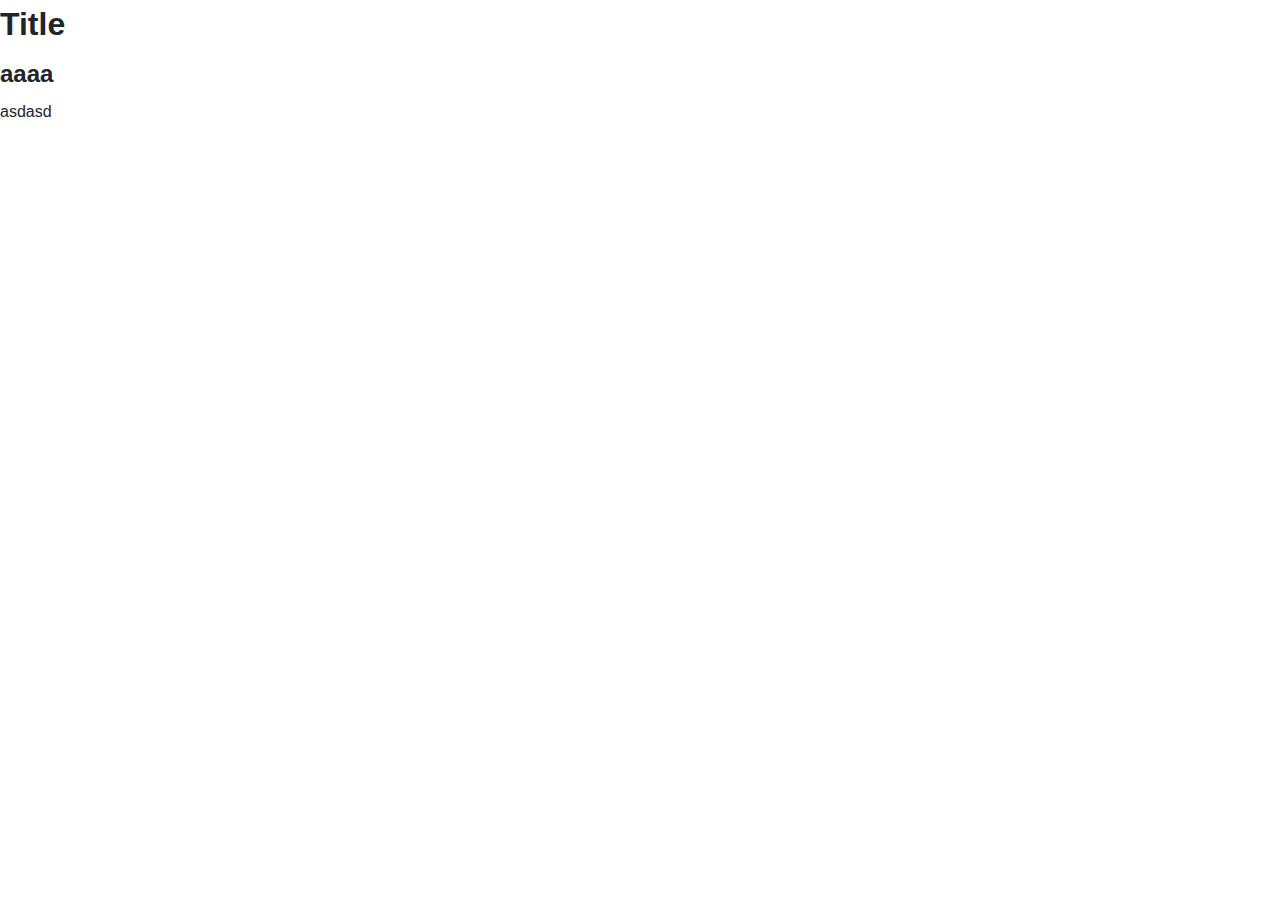
==== index.html @ 0fd553b3 "start" ====
<!DOCTYPE html>
<html lang="en">
  <head>
    <meta charset="UTF-8" />
    <meta name="viewport" content="width=device-width, initial-scale=1.0" />
    <title>JS tutorial</title>
    <link rel="stylesheet" href="./css/reboot.css" />
    <link rel="stylesheet" href="./css/main.css" />
  </head>
  <body>
    <div class="container">
      <h1>Title</h1>
      <section class="container-item">
        <h2>aaaa</h2>
        <p>asdasd</p>
      </section>
    </div>

    <script src="./js/main.js"></script>
  </body>
</html>
---- css/reboot.css ----
/*!
 * Bootstrap Reboot v4.5.0 (https://getbootstrap.com/)
 * Copyright 2011-2020 The Bootstrap Authors
 * Copyright 2011-2020 Twitter, Inc.
 * Licensed under MIT (https://github.com/twbs/bootstrap/blob/master/LICENSE)
 * Forked from Normalize.css, licensed MIT (https://github.com/necolas/normalize.css/blob/master/LICENSE.md)
 */
*,
*::before,
*::after {
  box-sizing: border-box;
}

html {
  font-family: sans-serif;
  line-height: 1.15;
  -webkit-text-size-adjust: 100%;
  -webkit-tap-highlight-color: rgba(0, 0, 0, 0);
}

article,
aside,
figcaption,
figure,
footer,
header,
hgroup,
main,
nav,
section {
  display: block;
}

body {
  margin: 0;
  font-family: -apple-system, BlinkMacSystemFont, "Segoe UI", Roboto,
    "Helvetica Neue", Arial, "Noto Sans", sans-serif, "Apple Color Emoji",
    "Segoe UI Emoji", "Segoe UI Symbol", "Noto Color Emoji";
  font-size: 1rem;
  font-weight: 400;
  line-height: 1.5;
  color: #212529;
  text-align: left;
  background-color: #fff;
}

[tabindex="-1"]:focus:not(:focus-visible) {
  outline: 0 !important;
}

hr {
  box-sizing: content-box;
  height: 0;
  overflow: visible;
}

h1,
h2,
h3,
h4,
h5,
h6 {
  margin-top: 0;
  margin-bottom: 0.5rem;
}

p {
  margin-top: 0;
  margin-bottom: 1rem;
}

abbr[title],
abbr[data-original-title] {
  text-decoration: underline;
  -webkit-text-decoration: underline dotted;
  text-decoration: underline dotted;
  cursor: help;
  border-bottom: 0;
  -webkit-text-decoration-skip-ink: none;
  text-decoration-skip-ink: none;
}

address {
  margin-bottom: 1rem;
  font-style: normal;
  line-height: inherit;
}

ol,
ul,
dl {
  margin-top: 0;
  margin-bottom: 1rem;
}

ol ol,
ul ul,
ol ul,
ul ol {
  margin-bottom: 0;
}

dt {
  font-weight: 700;
}

dd {
  margin-bottom: 0.5rem;
  margin-left: 0;
}

blockquote {
  margin: 0 0 1rem;
}

b,
strong {
  font-weight: bolder;
}

small {
  font-size: 80%;
}

sub,
sup {
  position: relative;
  font-size: 75%;
  line-height: 0;
  vertical-align: baseline;
}

sub {
  bottom: -0.25em;
}

sup {
  top: -0.5em;
}

a {
  color: #007bff;
  text-decoration: none;
  background-color: transparent;
}

a:hover {
  color: #0056b3;
  text-decoration: underline;
}

a:not([href]) {
  color: inherit;
  text-decoration: none;
}

a:not([href]):hover {
  color: inherit;
  text-decoration: none;
}

pre,
code,
kbd,
samp {
  font-family: SFMono-Regular, Menlo, Monaco, Consolas, "Liberation Mono",
    "Courier New", monospace;
  font-size: 1em;
}

pre {
  margin-top: 0;
  margin-bottom: 1rem;
  overflow: auto;
  -ms-overflow-style: scrollbar;
}

figure {
  margin: 0 0 1rem;
}

img {
  vertical-align: middle;
  border-style: none;
}

svg {
  overflow: hidden;
  vertical-align: middle;
}

table {
  border-collapse: collapse;
}

caption {
  padding-top: 0.75rem;
  padding-bottom: 0.75rem;
  color: #6c757d;
  text-align: left;
  caption-side: bottom;
}

th {
  text-align: inherit;
}

label {
  display: inline-block;
  margin-bottom: 0.5rem;
}

button {
  border-radius: 0;
}

button:focus {
  outline: 1px dotted;
  outline: 5px auto -webkit-focus-ring-color;
}

input,
button,
select,
optgroup,
textarea {
  margin: 0;
  font-family: inherit;
  font-size: inherit;
  line-height: inherit;
}

button,
input {
  overflow: visible;
}

button,
select {
  text-transform: none;
}

[role="button"] {
  cursor: pointer;
}

select {
  word-wrap: normal;
}

button,
[type="button"],
[type="reset"],
[type="submit"] {
  -webkit-appearance: button;
}

button:not(:disabled),
[type="button"]:not(:disabled),
[type="reset"]:not(:disabled),
[type="submit"]:not(:disabled) {
  cursor: pointer;
}

button::-moz-focus-inner,
[type="button"]::-moz-focus-inner,
[type="reset"]::-moz-focus-inner,
[type="submit"]::-moz-focus-inner {
  padding: 0;
  border-style: none;
}

input[type="radio"],
input[type="checkbox"] {
  box-sizing: border-box;
  padding: 0;
}

textarea {
  overflow: auto;
  resize: vertical;
}

fieldset {
  min-width: 0;
  padding: 0;
  margin: 0;
  border: 0;
}

legend {
  display: block;
  width: 100%;
  max-width: 100%;
  padding: 0;
  margin-bottom: 0.5rem;
  font-size: 1.5rem;
  line-height: inherit;
  color: inherit;
  white-space: normal;
}

progress {
  vertical-align: baseline;
}

[type="number"]::-webkit-inner-spin-button,
[type="number"]::-webkit-outer-spin-button {
  height: auto;
}

[type="search"] {
  outline-offset: -2px;
  -webkit-appearance: none;
}

[type="search"]::-webkit-search-decoration {
  -webkit-appearance: none;
}

::-webkit-file-upload-button {
  font: inherit;
  -webkit-appearance: button;
}

output {
  display: inline-block;
}

summary {
  display: list-item;
  cursor: pointer;
}

template {
  display: none;
}

[hidden] {
  display: none !important;
}
/*# sourceMappingURL=bootstrap-reboot.css.map */
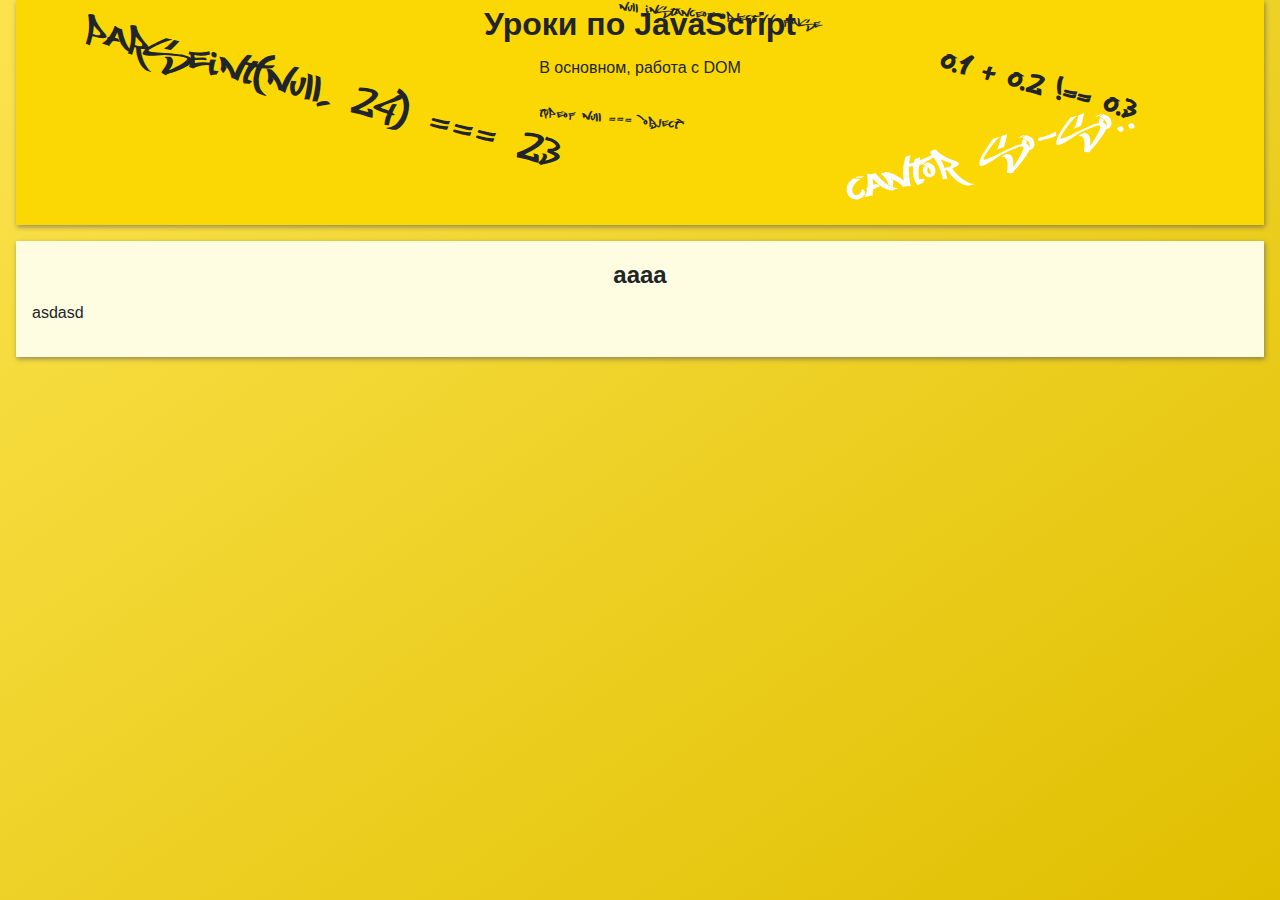
==== commit 13e32622: "header css" ====
--- a/index.html
+++ b/index.html
@@ -1,21 +1,28 @@
 <!DOCTYPE html>
 <html lang="en">
-  <head>
-    <meta charset="UTF-8" />
-    <meta name="viewport" content="width=device-width, initial-scale=1.0" />
-    <title>JS tutorial</title>
-    <link rel="stylesheet" href="./css/reboot.css" />
-    <link rel="stylesheet" href="./css/main.css" />
-  </head>
-  <body>
-    <div class="container">
-      <h1>Title</h1>
-      <section class="container-item">
-        <h2>aaaa</h2>
-        <p>asdasd</p>
-      </section>
-    </div>
 
-    <script src="./js/main.js"></script>
-  </body>
-</html>
+<head>
+  <meta charset="UTF-8" />
+  <meta name="viewport" content="width=device-width, initial-scale=1.0" />
+  <title>JS tutorial</title>
+
+  <link rel="stylesheet" href="./css/reboot.css" />
+  <link rel="stylesheet" href="./css/main.css" />
+</head>
+
+<body>
+  <div class="container">
+    <header>
+      <h1>Уроки по JavaScript</h1>
+      <span>В основном, работа с DOM</span>
+    </header>
+    <section class="container-item">
+      <h2>aaaa</h2>
+      <p>asdasd</p>
+    </section>
+  </div>
+
+  <script src="./js/main.js"></script>
+</body>
+
+</html>--- a/css/main.css
+++ b/css/main.css
@@ -0,0 +1,126 @@
+@font-face {
+  font-family: 'Most Wazted';
+  src: url('../fonts/MostWazted.woff2') format('woff2'),
+    url('../fonts/MostWazted.woff') format('woff');
+  font-weight: normal;
+  font-style: normal;
+  font-display: swap;
+}
+
+body {
+  font-family: sans-serif;
+  min-height: 100vh;
+  background: rgba(251, 214, 3, 1);
+  background: linear-gradient(to bottom right,
+      rgba(251, 215, 3, 0.7),
+      rgba(224, 191, 0, 1));
+  background-repeat: no-repeat;
+}
+
+h1,
+h2,
+h3 {
+  text-align: center;
+}
+
+header {
+  text-align: center;
+  margin-bottom: 1rem;
+  background: rgba(251, 215, 3, 1);
+  box-shadow: 1px 2px 5px 0px rgba(6, 17, 133, 0.404);
+  min-height: 25vh;
+  position: relative;
+  overflow: hidden;
+}
+
+
+header h1 {
+  position: relative;
+}
+
+header::before {
+  content: "parseInt(null, 24) === 23";
+  font-family: 'Most Wazted';
+  top: 25%;
+  left: 5%;
+  position: absolute;
+  font-size: 3rem;
+  transform: rotate(15deg);
+
+}
+
+
+header::after {
+  content: "Cantor so-so..";
+  font-family: 'Most Wazted';
+  right: 10%;
+  bottom: 15%;
+  position: absolute;
+  color: #ffffff;
+  font-size: 3.2rem;
+  transform: rotate(-15deg);
+}
+
+
+header h1::before {
+  content: "NaN === NaN";
+  font-family: 'Most Wazted';
+  top: 200%;
+  left: 5%;
+  position: absolute;
+  color: transparent;
+  font-size: 4rem;
+  transform: rotate(-7deg);
+
+}
+
+header h1::after {
+  content: "0.1 + 0.2 !== 0.3";
+  font-family: 'Most Wazted';
+  right: 10%;
+  bottom: -130%;
+  position: absolute;
+  transform: rotate(15deg);
+}
+
+header span {
+  position: relative;
+}
+
+header span::before {
+  content: "typeof null === 'object'";
+  font-family: 'Most Wazted';
+  top: 3rem;
+  left: 0;
+  position: absolute;
+  transform: rotate(5deg);
+}
+
+header span::after {
+  content: "null instanceof Object // false";
+  font-family: 'Most Wazted';
+  right: -5rem;
+  bottom: 3rem;
+  position: absolute;
+  transform: rotate(5deg);
+}
+
+.container {
+  width: 100%;
+  max-width: 1300px;
+  margin: 0 auto;
+  padding-left: 1rem;
+  padding-right: 1rem;
+}
+
+.container-item {
+  padding: 1rem;
+  background-color: rgb(255, 253, 225);
+  box-shadow: 1px 2px 5px 0px rgba(6, 17, 133, 0.404);
+  position: relative;
+  transition: box-shadow 0.3s;
+}
+
+.container-item:hover {
+  box-shadow: 2px 4px 10px 0px rgba(6, 17, 133, 0.404);
+}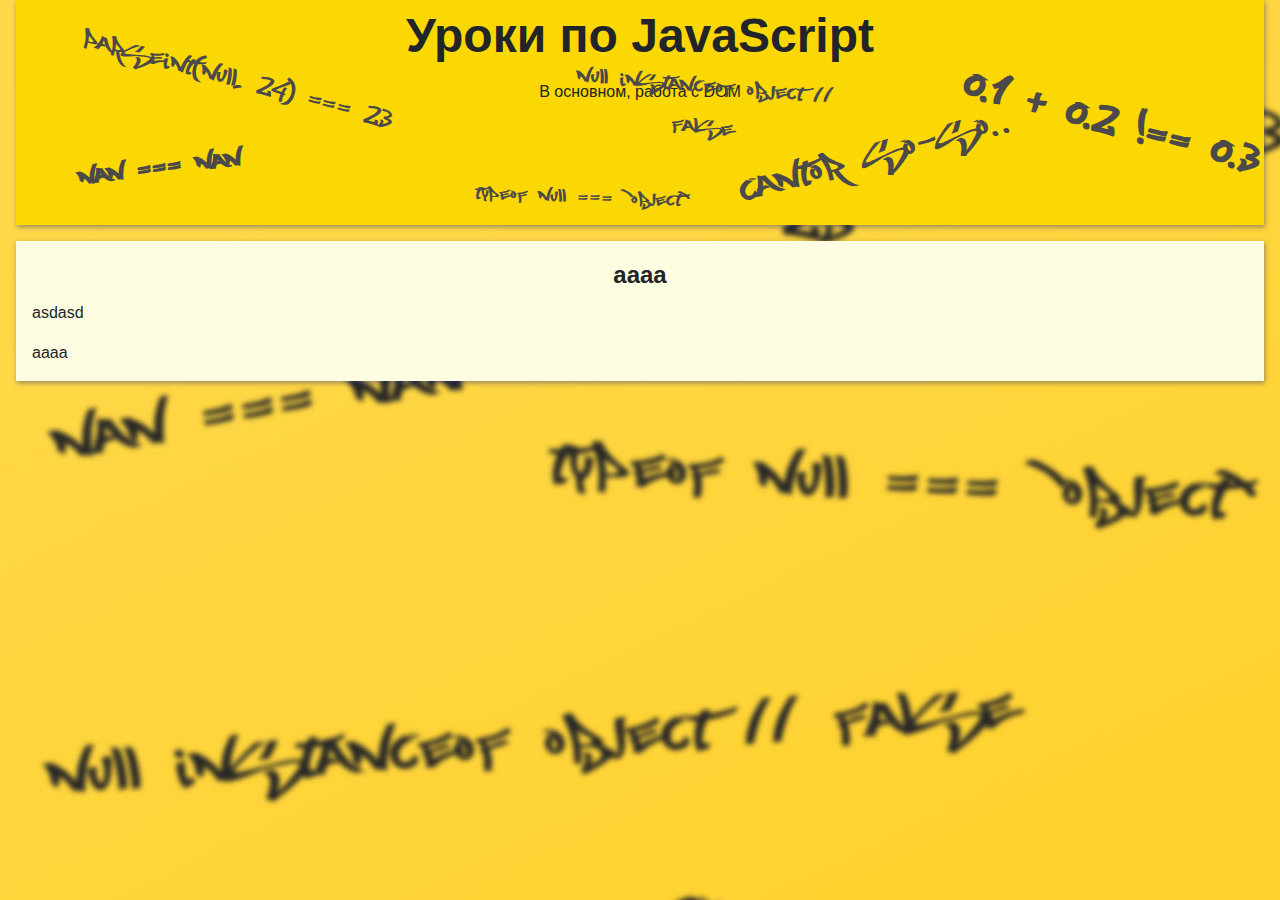
==== commit 8540017b: "header fon adding" ====
--- a/index.html
+++ b/index.html
@@ -19,6 +19,7 @@
     <section class="container-item">
       <h2>aaaa</h2>
       <p>asdasd</p>
+      <div class="alert">aaaa</div>
     </section>
   </div>
 
--- a/css/main.css
+++ b/css/main.css
@@ -7,14 +7,22 @@
   font-display: swap;
 }
 
+:root {
+  --main-bg-color: rgba(251, 214, 3, 1);
+  ;
+}
+
 body {
   font-family: sans-serif;
   min-height: 100vh;
-  background: rgba(251, 214, 3, 1);
+  background-image: url(../imgs/fon.jpg);
+  background-repeat: no-repeat;
+  background-size: cover;
+  /* background: var(--main-bg-color);
   background: linear-gradient(to bottom right,
-      rgba(251, 215, 3, 0.7),
-      rgba(224, 191, 0, 1));
-  background-repeat: no-repeat;
+      #fbd703b3,
+      rgba(224, 191, 0, 1)); */
+  
 }
 
 h1,
@@ -41,10 +49,11 @@
 header::before {
   content: "parseInt(null, 24) === 23";
   font-family: 'Most Wazted';
+  color: rgb(75, 73, 73);
   top: 25%;
   left: 5%;
   position: absolute;
-  font-size: 3rem;
+  font-size: 2rem;
   transform: rotate(15deg);
 
 }
@@ -53,11 +62,11 @@
 header::after {
   content: "Cantor so-so..";
   font-family: 'Most Wazted';
-  right: 10%;
+  right: 20%;
   bottom: 15%;
   position: absolute;
-  color: #ffffff;
-  font-size: 3.2rem;
+  color: rgb(75, 73, 73);
+  font-size: 3rem;
   transform: rotate(-15deg);
 }
 
@@ -68,8 +77,8 @@
   top: 200%;
   left: 5%;
   position: absolute;
-  color: transparent;
-  font-size: 4rem;
+  color: rgb(75, 73, 73);
+  font-size: 2rem;
   transform: rotate(-7deg);
 
 }
@@ -77,8 +86,9 @@
 header h1::after {
   content: "0.1 + 0.2 !== 0.3";
   font-family: 'Most Wazted';
-  right: 10%;
-  bottom: -130%;
+  right: 0;
+  bottom: -120%;
+  color: rgb(75, 73, 73);
   position: absolute;
   transform: rotate(15deg);
 }
@@ -90,17 +100,21 @@
 header span::before {
   content: "typeof null === 'object'";
   font-family: 'Most Wazted';
-  top: 3rem;
-  left: 0;
+  top: 6rem;
+  left: -4rem;
+  font-size: 1.5rem;
+  color: rgb(75, 73, 73);
   position: absolute;
-  transform: rotate(5deg);
+  transform: rotate(2deg);
 }
 
 header span::after {
   content: "null instanceof Object // false";
   font-family: 'Most Wazted';
-  right: -5rem;
-  bottom: 3rem;
+  right: -8rem;
+  bottom: -3rem;
+  font-size: 1.7rem;
+  color: rgb(75, 73, 73);
   position: absolute;
   transform: rotate(5deg);
 }
@@ -123,4 +137,8 @@
 
 .container-item:hover {
   box-shadow: 2px 4px 10px 0px rgba(6, 17, 133, 0.404);
+}
+
+.container h1 {
+  font-size: 3rem;
 }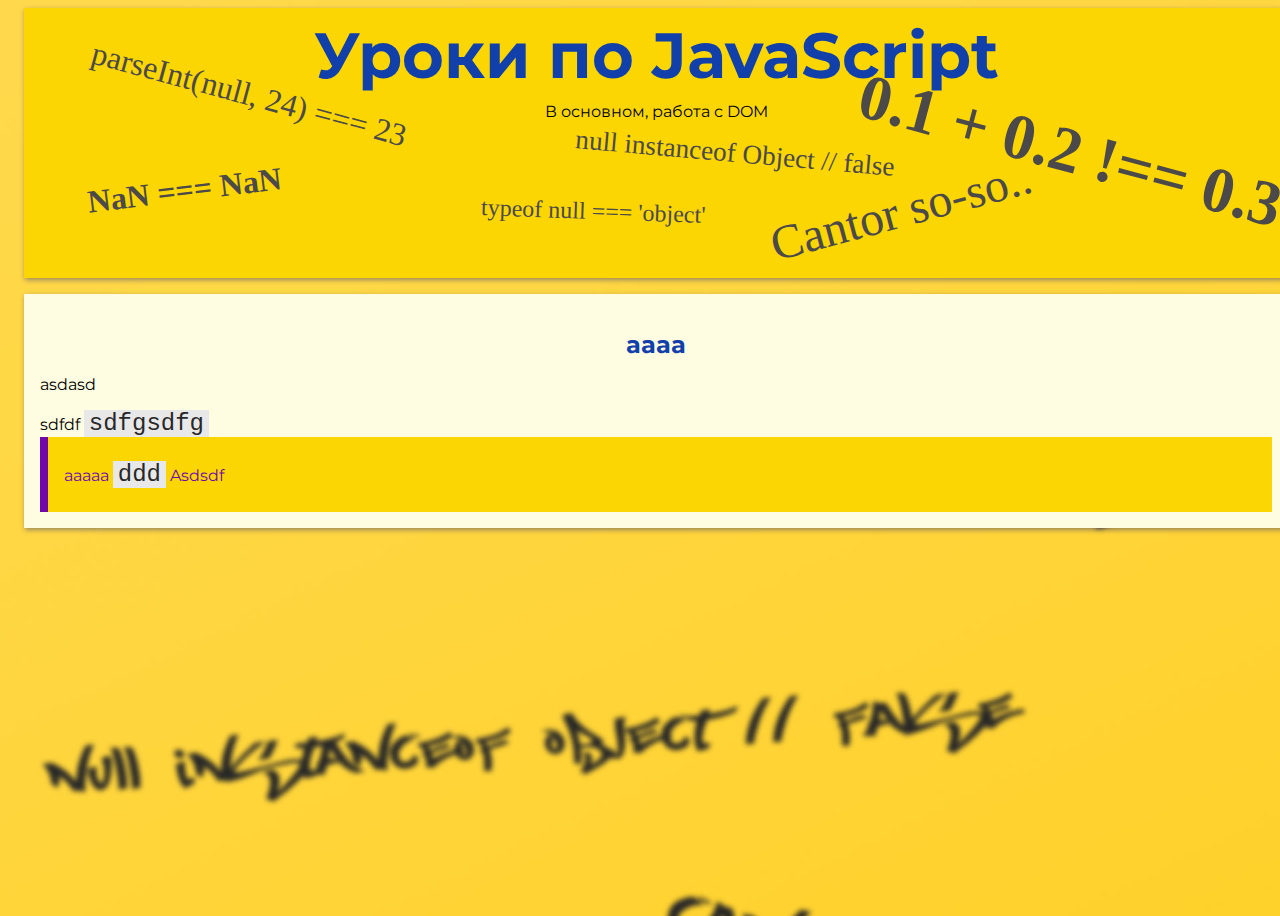
==== commit f73df47c: "variable" ====
--- a/index.html
+++ b/index.html
@@ -6,7 +6,9 @@
   <meta name="viewport" content="width=device-width, initial-scale=1.0" />
   <title>JS tutorial</title>
 
-  <link rel="stylesheet" href="./css/reboot.css" />
+  <link
+    href="https://fonts.googleapis.com/css2?family=Montserrat:ital,wght@0,300;0,400;0,500;0,600;0,800;1,300;1,400&display=swap"
+    rel="stylesheet">
   <link rel="stylesheet" href="./css/main.css" />
 </head>
 
@@ -19,7 +21,8 @@
     <section class="container-item">
       <h2>aaaa</h2>
       <p>asdasd</p>
-      <div class="alert">aaaa</div>
+      sdfdf <code>sdfgsdfg</code>
+      <div class="alert"><p>aaaaa <code>ddd</code> Asdsdf</p> </div>
     </section>
   </div>
 
--- a/css/main.css
+++ b/css/main.css
@@ -1,42 +1,33 @@
-@font-face {
-  font-family: 'Most Wazted';
-  src: url('../fonts/MostWazted.woff2') format('woff2'),
-    url('../fonts/MostWazted.woff') format('woff');
-  font-weight: normal;
-  font-style: normal;
-  font-display: swap;
-}
-
-:root {
-  --main-bg-color: rgba(251, 214, 3, 1);
-  ;
-}
+@import url("./fonts.css");
+@import url("./color.css");
 
 body {
-  font-family: sans-serif;
+  font-family: 'Montserrat', sans-serif;
   min-height: 100vh;
   background-image: url(../imgs/fon.jpg);
-  background-repeat: no-repeat;
+  background-repeat: repeat-x;
   background-size: cover;
   /* background: var(--main-bg-color);
   background: linear-gradient(to bottom right,
       #fbd703b3,
       rgba(224, 191, 0, 1)); */
-  
+
 }
 
 h1,
 h2,
 h3 {
   text-align: center;
+  margin-bottom: 0.5rem;
+  color: var(--title);
 }
 
 header {
   text-align: center;
   margin-bottom: 1rem;
-  background: rgba(251, 215, 3, 1);
+  background: var(--main-bg-color);
   box-shadow: 1px 2px 5px 0px rgba(6, 17, 133, 0.404);
-  min-height: 25vh;
+  min-height: 30vh;
   position: relative;
   overflow: hidden;
 }
@@ -44,6 +35,9 @@
 
 header h1 {
   position: relative;
+  font-size: 4rem;
+  margin-top: 0.5rem;
+  color: var(--title);
 }
 
 header::before {
@@ -119,6 +113,8 @@
   transform: rotate(5deg);
 }
 
+/*****************************************/
+
 .container {
   width: 100%;
   max-width: 1300px;
@@ -139,6 +135,33 @@
   box-shadow: 2px 4px 10px 0px rgba(6, 17, 133, 0.404);
 }
 
-.container h1 {
-  font-size: 3rem;
+div.alert {
+  border-left: 8px solid var(--violet);
+  padding: 0.5rem 1rem;
+  background-color: var(--main-bg-color);
+  color: var(--violet);
+}
+
+.alert strong {
+  color: tomato;
+  text-transform: uppercase;
+}
+
+code {
+  font-size: 1.5rem;
+  background-color: var(--white);
+  color: var(--black);
+  letter-spacing: 1.6;
+  padding-left: 0.3rem;
+  padding-right: 0.3rem;
+}
+
+.alert code {
+  font-size: 1.5rem;
+  background-color: var(--white);
+  color: var(--black);
+  letter-spacing: 1.6;
+  padding-left: 0.3rem;
+  padding-right: 0.3rem;
+
 }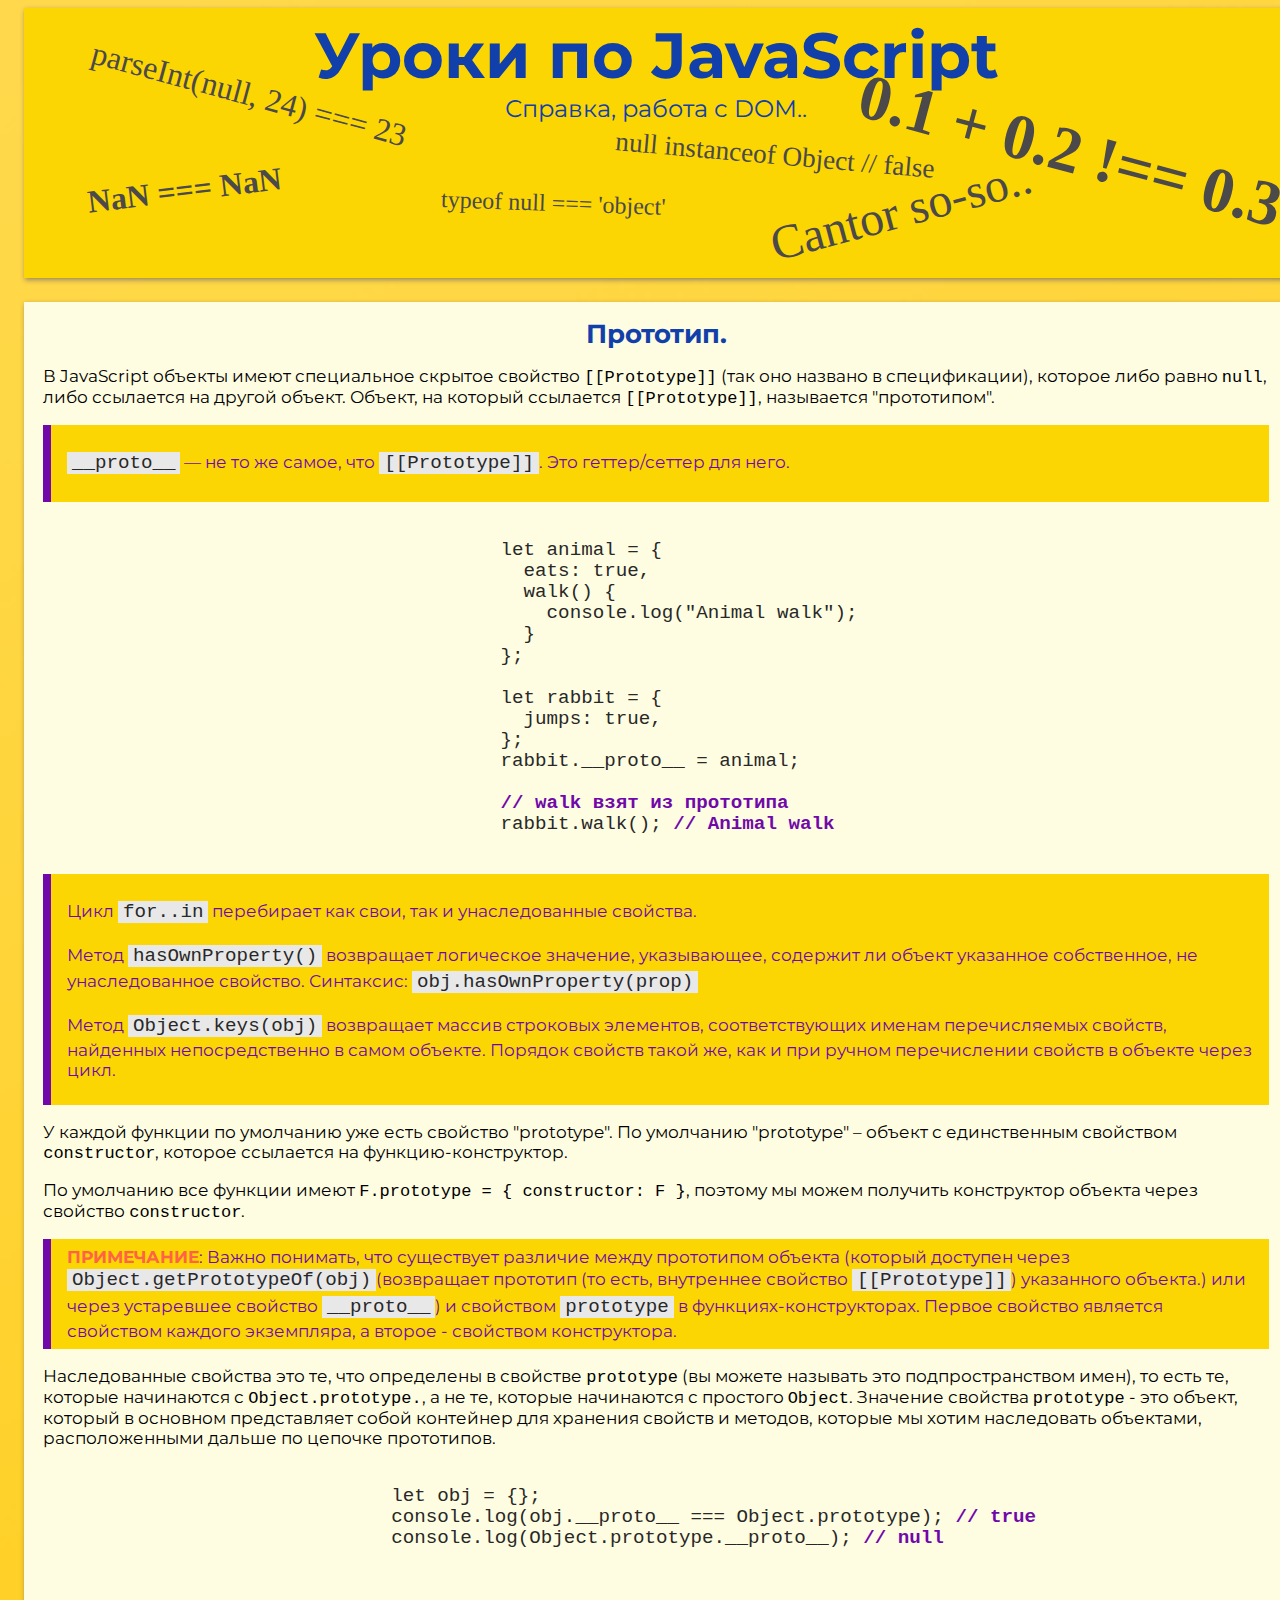
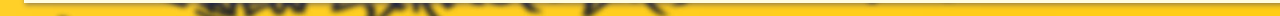
==== commit a22d0354: "prototype" ====
--- a/index.html
+++ b/index.html
@@ -16,13 +16,69 @@
   <div class="container">
     <header>
       <h1>Уроки по JavaScript</h1>
-      <span>В основном, работа с DOM</span>
+      <span>Справка, работа с DOM..</span>
     </header>
     <section class="container-item">
-      <h2>aaaa</h2>
-      <p>asdasd</p>
-      sdfdf <code>sdfgsdfg</code>
-      <div class="alert"><p>aaaaa <code>ddd</code> Asdsdf</p> </div>
+      <h2>Прототип.</h2>
+      <p>В JavaScript объекты имеют специальное скрытое свойство <code>[[Prototype]]</code> (так оно названо в
+        спецификации), которое
+        либо равно <code>null</code>, либо ссылается на другой объект. Объект, на который ссылается
+        <code>[[Prototype]]</code>, называется "прототипом".</p>
+
+      <div class="alert">
+        <p><code>__proto__</code> — не то же самое, что <code>[[Prototype]]</code>. Это геттер/сеттер для него.</p>
+      </div>
+      <p>
+        <pre>
+        <code>          
+            let animal = {
+              eats: true,
+              walk() {
+                console.log("Animal walk");
+              }
+            };
+            
+            let rabbit = {
+              jumps: true, 
+            };
+            rabbit.__proto__ = animal;
+            
+            <span>// walk взят из прототипа</span>
+            rabbit.walk(); <span>// Animal walk </span>         
+        </code>
+      </pre>
+      </p>
+      <div class="alert">
+        <p>Цикл <code>for..in</code> перебирает как свои, так и унаследованные свойства.</p>
+        <p>Метод <code>hasOwnProperty()</code> возвращает логическое значение, указывающее, содержит ли объект указанное
+          собственное, не унаследованное свойство. Синтаксис: <code>obj.hasOwnProperty(prop)</code></p>
+        <p>Метод <code>Object.keys(obj)</code> возвращает массив строковых элементов, соответствующих именам
+          перечисляемых свойств, найденных непосредственно в самом объекте. Порядок свойств такой же, как и при ручном
+          перечислении свойств в объекте через цикл.</p>
+      </div>
+      <p>У каждой функции по умолчанию уже есть свойство "prototype".
+        По умолчанию "prototype" – объект с единственным свойством <code>constructor</code>, которое ссылается на
+        функцию-конструктор.</p>
+      <p>По умолчанию все функции имеют <code>F.prototype = { constructor: F }</code>, поэтому мы можем получить
+        конструктор объекта через свойство <code>constructor</code>.</p>
+      <div class="alert">
+        <strong>Примечание</strong>: Важно понимать, что существует различие между прототипом объекта (который доступен
+        через <code>Object.getPrototypeOf(obj)</code>(возвращает прототип (то есть, внутреннее свойство
+        <code>[[Prototype]]</code>) указанного объекта.) или через устаревшее свойство <code>__proto__</code>) и
+        свойством
+        <code>prototype</code> в функциях-конструкторах. Первое свойство является свойством каждого экземпляра, а второе
+        - свойством конструктора.
+      </div>
+      <p>Наследованные свойства это те, что определены в свойстве <code>prototype</code> (вы можете называть это
+        подпространством имен), то есть те, которые начинаются с <code>Object.prototype.</code>, а не те, которые
+        начинаются с простого <code>Object</code>. Значение свойства <code>prototype</code> - это объект, который в
+        основном представляет собой контейнер для хранения свойств и методов, которые мы хотим наследовать объектами,
+        расположенными дальше по цепочке прототипов.</p>
+      <pre><code>
+          let obj = {};
+          console.log(obj.__proto__ === Object.prototype); <span>// true</span>
+          console.log(Object.prototype.__proto__);<span> // null</span>
+        </code></pre>
     </section>
   </div>
 
--- a/css/main.css
+++ b/css/main.css
@@ -2,6 +2,7 @@
 @import url("./color.css");
 
 body {
+  font-size: 17px;
   font-family: 'Montserrat', sans-serif;
   min-height: 100vh;
   background-image: url(../imgs/fon.jpg);
@@ -18,13 +19,14 @@
 h2,
 h3 {
   text-align: center;
-  margin-bottom: 0.5rem;
+  margin-top: 0;
+  margin-bottom: 0;
   color: var(--title);
 }
 
 header {
   text-align: center;
-  margin-bottom: 1rem;
+  margin-bottom: 1.5rem;
   background: var(--main-bg-color);
   box-shadow: 1px 2px 5px 0px rgba(6, 17, 133, 0.404);
   min-height: 30vh;
@@ -38,6 +40,11 @@
   font-size: 4rem;
   margin-top: 0.5rem;
   color: var(--title);
+}
+
+header span {
+  color: var(--title);
+  font-size: 1.5rem;
 }
 
 header::before {
@@ -124,11 +131,12 @@
 }
 
 .container-item {
-  padding: 1rem;
+  padding: 1rem 1.2rem;
   background-color: rgb(255, 253, 225);
   box-shadow: 1px 2px 5px 0px rgba(6, 17, 133, 0.404);
   position: relative;
   transition: box-shadow 0.3s;
+  margin-bottom: var(--mb);
 }
 
 .container-item:hover {
@@ -147,20 +155,30 @@
   text-transform: uppercase;
 }
 
-code {
-  font-size: 1.5rem;
-  background-color: var(--white);
+pre {
+  display: flex;
+  justify-content: center;
+  align-items: center;
+}
+
+pre code {
+
+  font-size: 1.2rem;
+  /* background-color: var(--white); */
   color: var(--black);
-  letter-spacing: 1.6;
-  padding-left: 0.3rem;
-  padding-right: 0.3rem;
+  line-height: 1.1;
+}
+
+code span {
+  color: var(--violet);
+  font-weight: bold;
 }
 
 .alert code {
-  font-size: 1.5rem;
+  font-size: 1.2rem;
   background-color: var(--white);
   color: var(--black);
-  letter-spacing: 1.6;
+  line-height: 1.4;
   padding-left: 0.3rem;
   padding-right: 0.3rem;
 
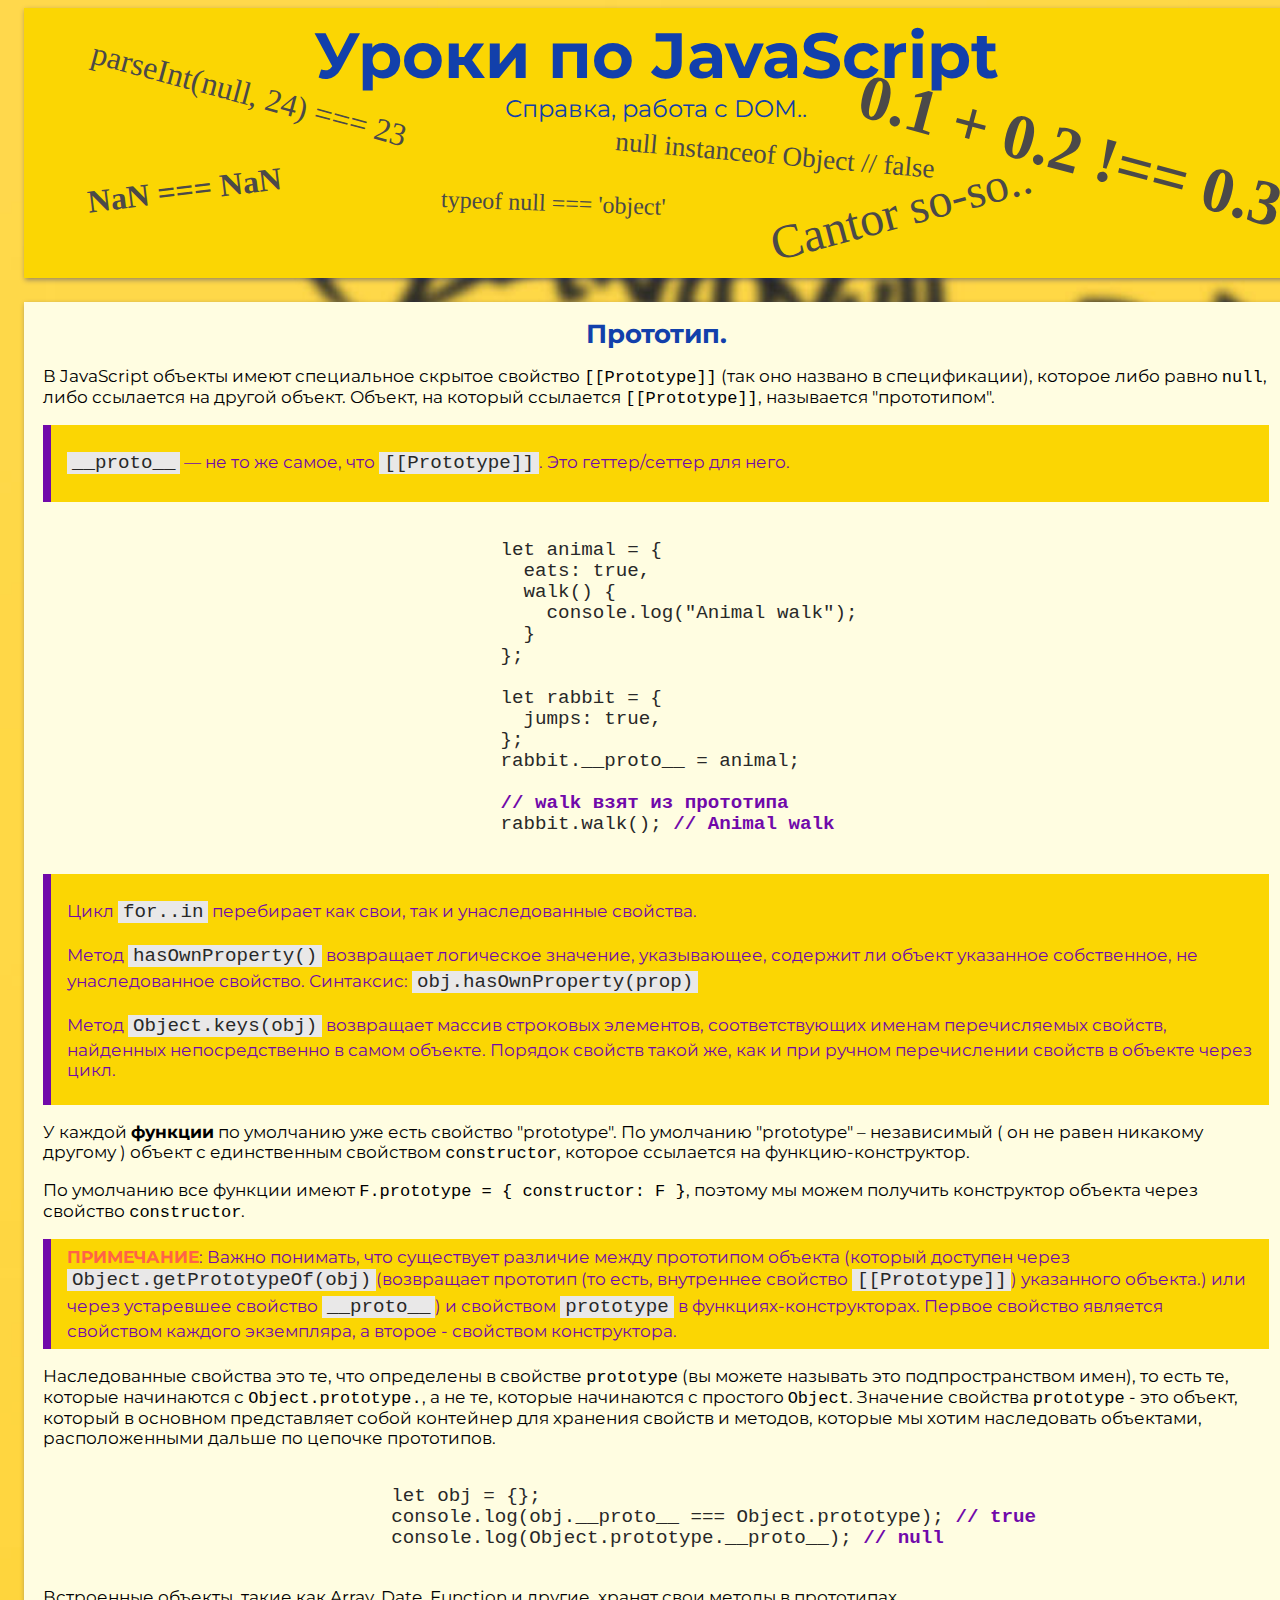
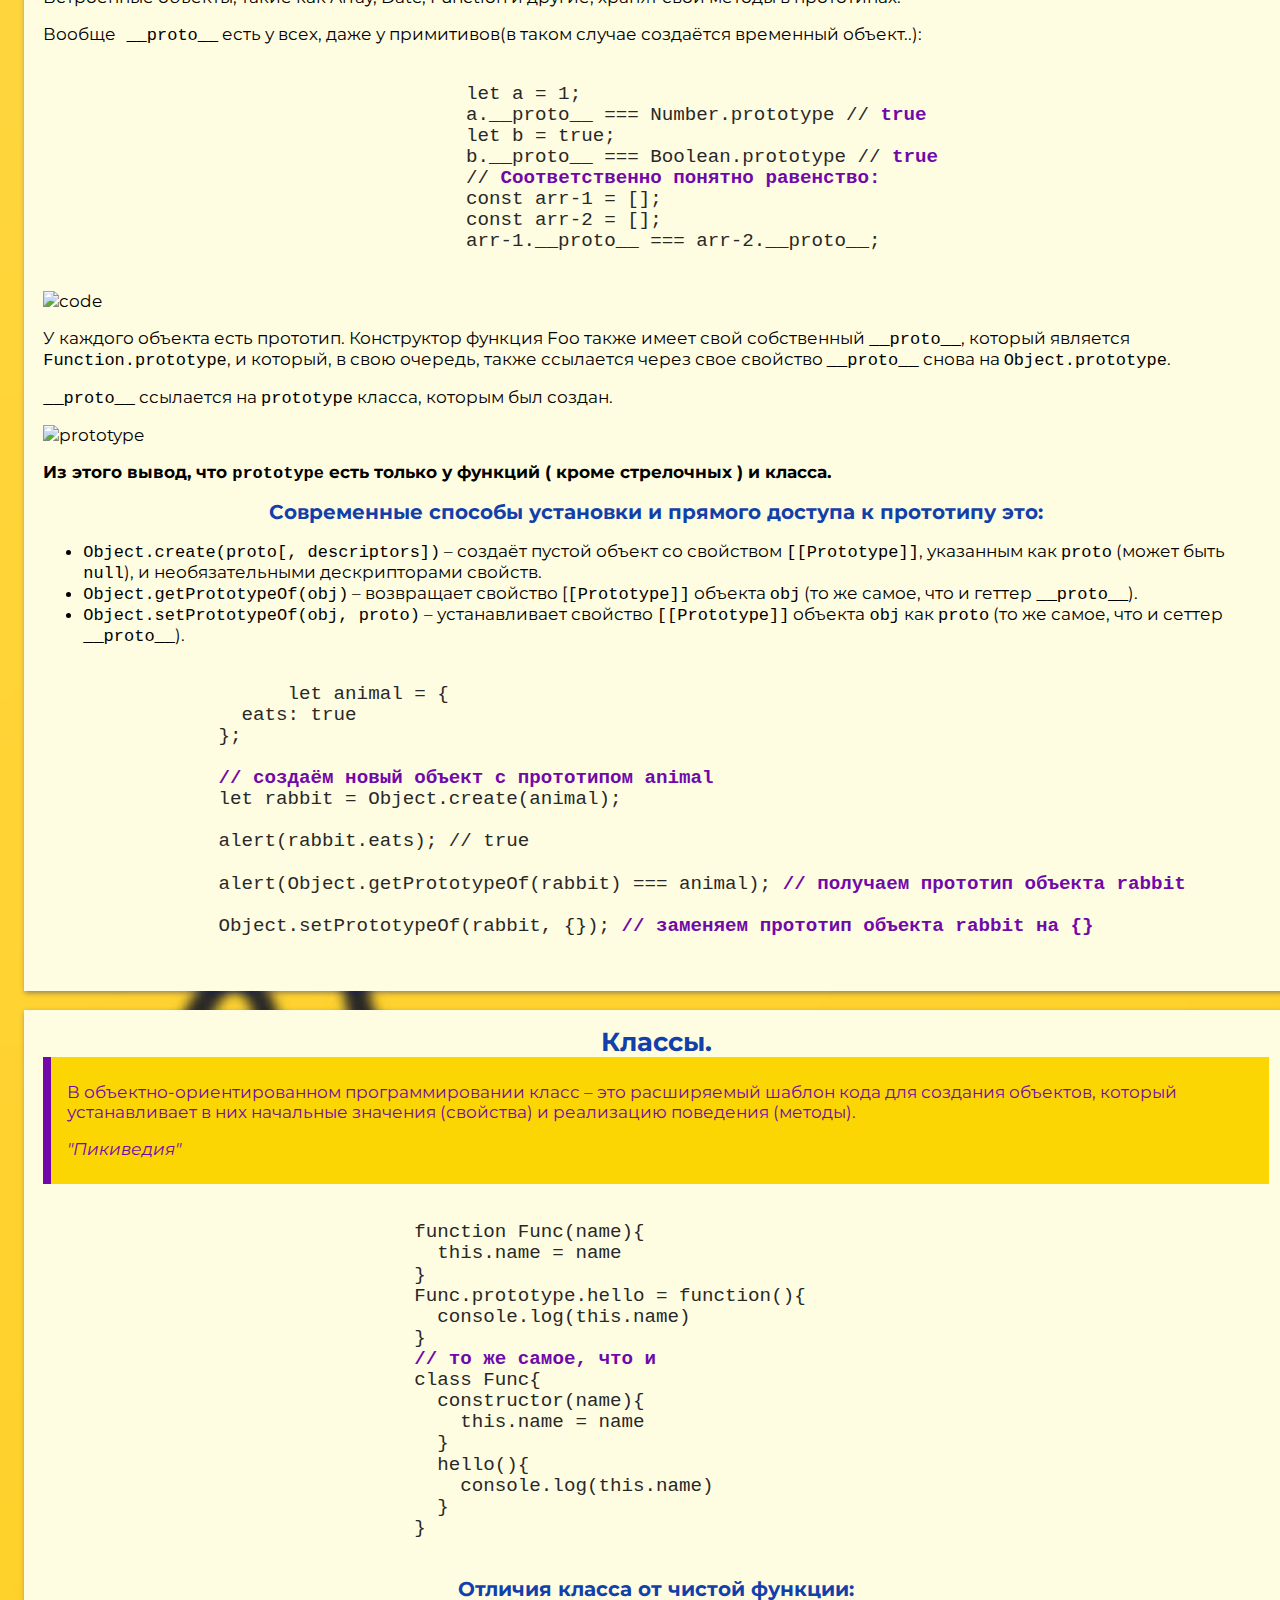
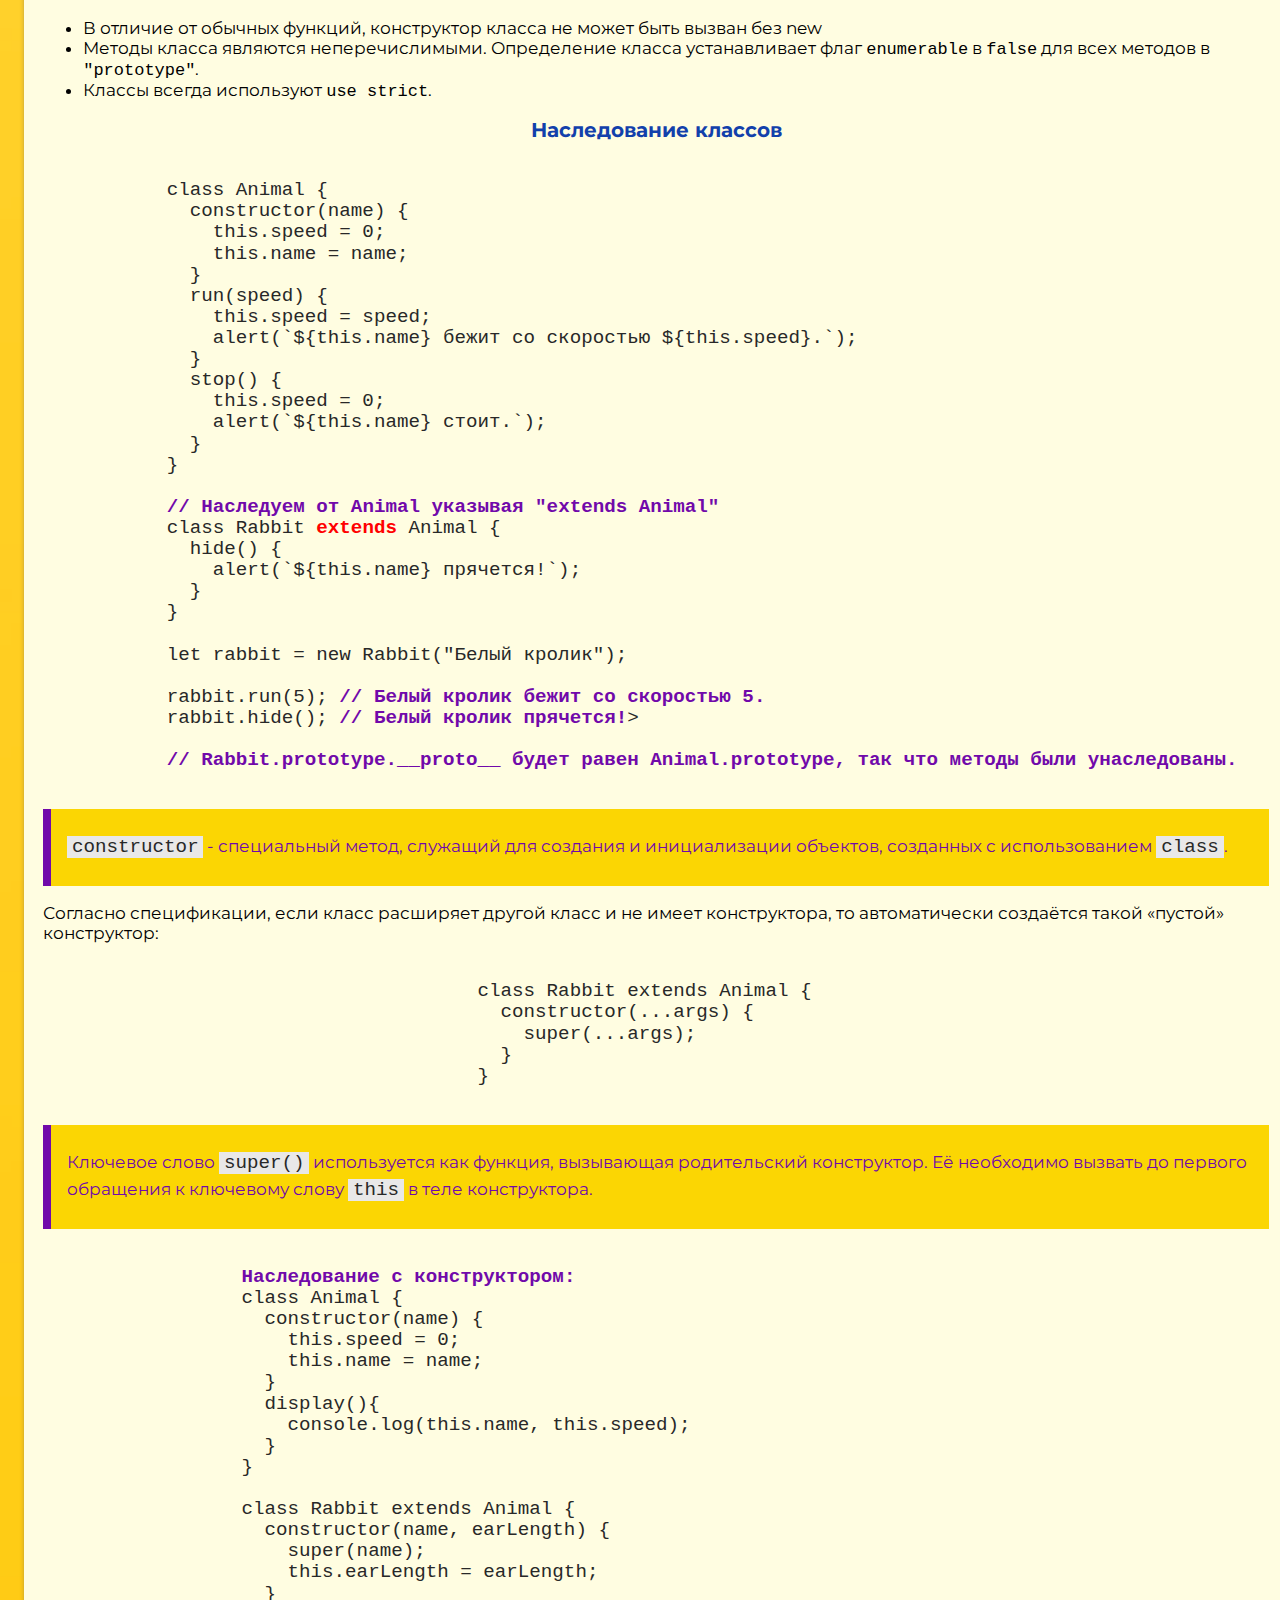
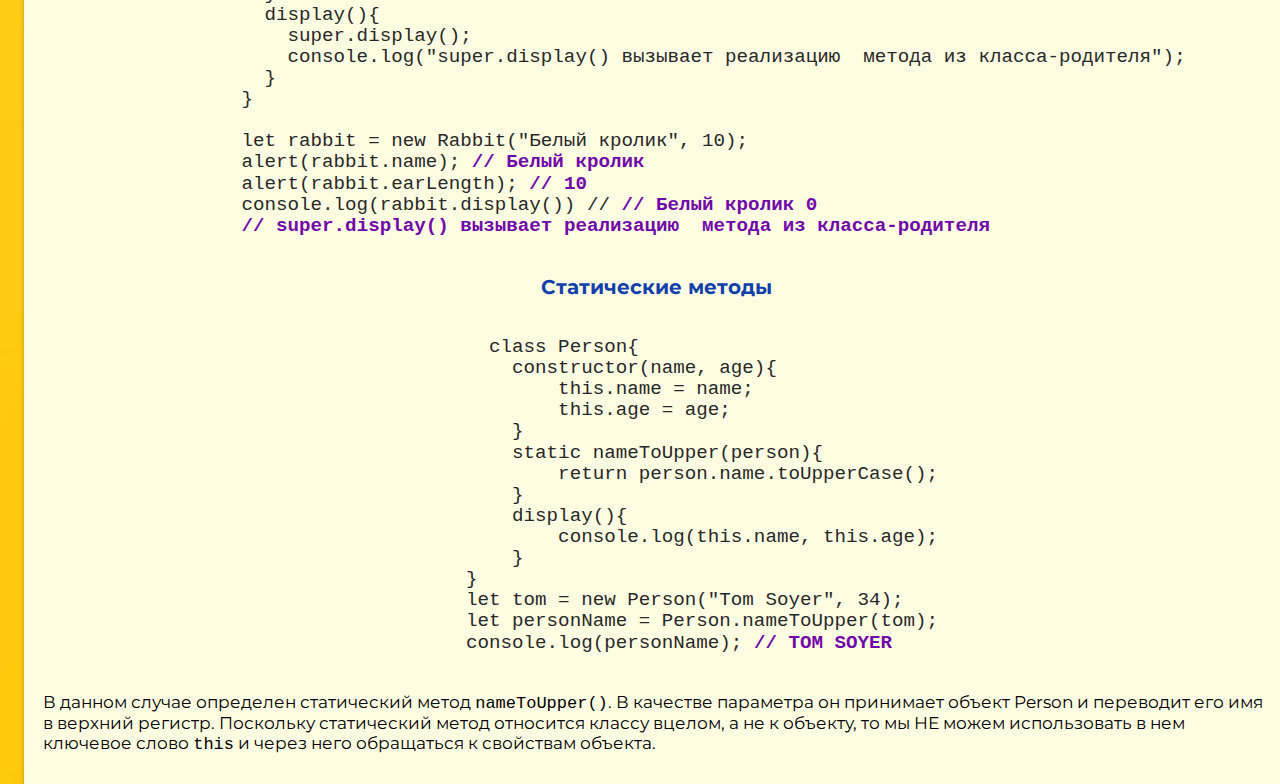
==== commit c381a4f3: "class end" ====
--- a/index.html
+++ b/index.html
@@ -56,8 +56,9 @@
           перечисляемых свойств, найденных непосредственно в самом объекте. Порядок свойств такой же, как и при ручном
           перечислении свойств в объекте через цикл.</p>
       </div>
-      <p>У каждой функции по умолчанию уже есть свойство "prototype".
-        По умолчанию "prototype" – объект с единственным свойством <code>constructor</code>, которое ссылается на
+      <p>У каждой <strong>функции</strong> по умолчанию уже есть свойство "prototype".
+        По умолчанию "prototype" – независимый ( он не равен никакому другому ) объект с единственным свойством
+        <code>constructor</code>, которое ссылается на
         функцию-конструктор.</p>
       <p>По умолчанию все функции имеют <code>F.prototype = { constructor: F }</code>, поэтому мы можем получить
         конструктор объекта через свойство <code>constructor</code>.</p>
@@ -79,6 +80,187 @@
           console.log(obj.__proto__ === Object.prototype); <span>// true</span>
           console.log(Object.prototype.__proto__);<span> // null</span>
         </code></pre>
+      <p>Встроенные объекты, такие как Array, Date, Function и другие, хранят свои методы в прототипах.</p>
+      <p>Вообще<code> __proto__</code> есть у всех, даже у примитивов(в таком случае создаётся временный объект..):</p>
+      <pre><code>
+        let a = 1;
+        a.__proto__ === Number.prototype // <span>true</span>
+        let b = true;
+        b.__proto__ === Boolean.prototype // <span>true</span>
+        // <span>Cоответственно понятно равенство:</span>
+        const arr-1 = []; 
+        const arr-2 = []; 
+        arr-1.__proto__ === arr-2.__proto__;
+      </code></pre>
+      <img src="./imgs/js-1.png" alt="code">
+
+      <p>У каждого объекта есть прототип. Конструктор функция Foo также имеет свой собственный <code>__proto__</code>,
+        который является <code>Function.prototype</code>, и который, в свою очередь, также ссылается через свое свойство
+        <code>__proto__</code> снова на <code>Object.prototype</code>. </p>
+      <p><code>__proto__</code> ссылается на <code>prototype</code> класса, которым был создан.</p>
+      <img src="./imgs/js-2.png" alt="prototype">
+      <p><strong>Из этого вывод, что <code>prototype</code> есть только у функций ( кроме стрелочных ) и
+          класса.</strong></p>
+      <h3>Современные способы установки и прямого доступа к прототипу это:</h3>
+      <ul>
+        <li><code>Object.create(proto[, descriptors])</code> – создаёт пустой объект со свойством
+          <code>[[Prototype]]</code>, указанным как <code>proto</code> (может быть <code>null</code>), и необязательными
+          дескрипторами свойств.</li>
+        <li><code>Object.getPrototypeOf(obj)</code> – возвращает свойство [<code>[Prototype]]</code> объекта
+          <code>obj</code> (то же самое, что и геттер <code>__proto__</code>).</li>
+        <li><code>Object.setPrototypeOf(obj, proto)</code> – устанавливает свойство <code>[[Prototype]]</code> объекта
+          <code>obj</code> как <code>proto</code> (то же самое, что и сеттер <code>__proto__</code>).</li>
+      </ul>
+      <pre><code>
+              let animal = {
+          eats: true
+        };
+        
+        <span>// создаём новый объект с прототипом animal</span>
+        let rabbit = Object.create(animal);
+        
+        alert(rabbit.eats); // true
+        
+        alert(Object.getPrototypeOf(rabbit) === animal); <span>// получаем прототип объекта rabbit</span>
+        
+        Object.setPrototypeOf(rabbit, {}); <span>// заменяем прототип объекта rabbit на {}</span>
+      </code></pre>
+    </section>
+    <section class="container-item">
+      <h2>Классы.</h2>
+      <div class="alert">
+        <p>
+          В объектно-ориентированном программировании класс – это расширяемый шаблон кода для создания объектов, который
+          устанавливает в них начальные значения (свойства) и реализацию поведения (методы).<br>
+          <p style="font-style:italic">"Пикиведия"</p>
+        </p>
+      </div>
+      <pre><code>
+        function Func(name){                              
+          this.name = name
+        }
+        Func.prototype.hello = function(){
+          console.log(this.name)
+        }
+        <span>// то же самое, что и </span>
+        class Func{
+          constructor(name){
+            this.name = name
+          }
+          hello(){
+            console.log(this.name)
+          }
+        } 
+      </code></pre>
+      <h3>Отличия класса от чистой функции:</h3>
+      <ul>
+        <li>В отличие от обычных функций, конструктор класса не может быть вызван без new</li>
+        <li>Методы класса являются неперечислимыми. Определение класса устанавливает флаг <code>enumerable</code> в
+          <code>false</code> для всех методов в <code>"prototype"</code>.</li>
+        <li>Классы всегда используют <code>use strict</code>.</li>
+      </ul>
+      <h3>Наследование классов</h3>
+      <pre><code>
+        class Animal {
+          constructor(name) {
+            this.speed = 0;
+            this.name = name;
+          }
+          run(speed) {
+            this.speed = speed;
+            alert(`${this.name} бежит со скоростью ${this.speed}.`);
+          }
+          stop() {
+            this.speed = 0;
+            alert(`${this.name} стоит.`);
+          }
+        }
+        
+        <span>// Наследуем от Animal указывая "extends Animal"</span>
+        class Rabbit <strong style="color:red">extends</strong> Animal {
+          hide() {
+            alert(`${this.name} прячется!`);
+          }
+        }
+        
+        let rabbit = new Rabbit("Белый кролик");
+        
+        rabbit.run(5); <span>// Белый кролик бежит со скоростью 5.</span>
+        rabbit.hide(); <span>// Белый кролик прячется!</span>>
+
+        <span>// Rabbit.prototype.__proto__ будет равен Animal.prototype, так что методы были унаследованы.</span>
+      </code></pre>
+      <div class="alert">
+        <p><code>constructor</code> - специальный метод, служащий для создания и инициализации объектов, созданных с
+          использованием <code>class</code>.</p>
+      </div>
+      <p>Согласно спецификации, если класс расширяет другой класс и не имеет конструктора, то автоматически создаётся
+        такой «пустой» конструктор:</p>
+      <pre><code>
+        class Rabbit extends Animal {          
+          constructor(...args) {
+            super(...args);
+          }
+        }
+      </code></pre>
+      <div class="alert">
+        <p>
+          Ключевое слово <code>super()</code> используется как функция, вызывающая родительский конструктор. Её
+          необходимо вызвать до первого обращения к ключевому слову <code>this</code> в теле конструктора.
+        </p>
+      </div>
+      <pre><code>
+          <span>Наследование с конструктором:</span>
+          class Animal {
+            constructor(name) {
+              this.speed = 0;
+              this.name = name;
+            }
+            display(){
+              console.log(this.name, this.speed);
+            } 
+          }
+          
+          class Rabbit extends Animal {          
+            constructor(name, earLength) {
+              super(name);
+              this.earLength = earLength;
+            }
+            display(){
+              super.display();
+              console.log("super.display() вызывает реализацию  метода из класса-родителя");
+            }
+          }          
+          
+          let rabbit = new Rabbit("Белый кролик", 10);
+          alert(rabbit.name); <span>// Белый кролик</span>
+          alert(rabbit.earLength); <span>// 10</span>
+          console.log(rabbit.display()) // <span>// Белый кролик 0 </span>
+          <span>// super.display() вызывает реализацию  метода из класса-родителя</span>
+        </code></pre>
+      <h3>Статические методы</h3>
+      <pre><code>
+          class Person{
+            constructor(name, age){
+                this.name = name;
+                this.age = age;
+            }
+            static nameToUpper(person){
+                return person.name.toUpperCase();
+            }
+            display(){
+                console.log(this.name, this.age);
+            }
+        }
+        let tom = new Person("Tom Soyer", 34);
+        let personName = Person.nameToUpper(tom);
+        console.log(personName); <span>// TOM SOYER</span>
+        </code></pre>
+      <p>В данном случае определен статический метод <code>nameToUpper()</code>. В качестве параметра он принимает
+        объект Person и переводит его имя в верхний регистр. Поскольку статический метод относится классу вцелом, а не к
+        объекту, то мы НЕ можем использовать в нем ключевое слово <code>this</code> и через него обращаться к свойствам
+        объекта.</p>
+
     </section>
   </div>
 
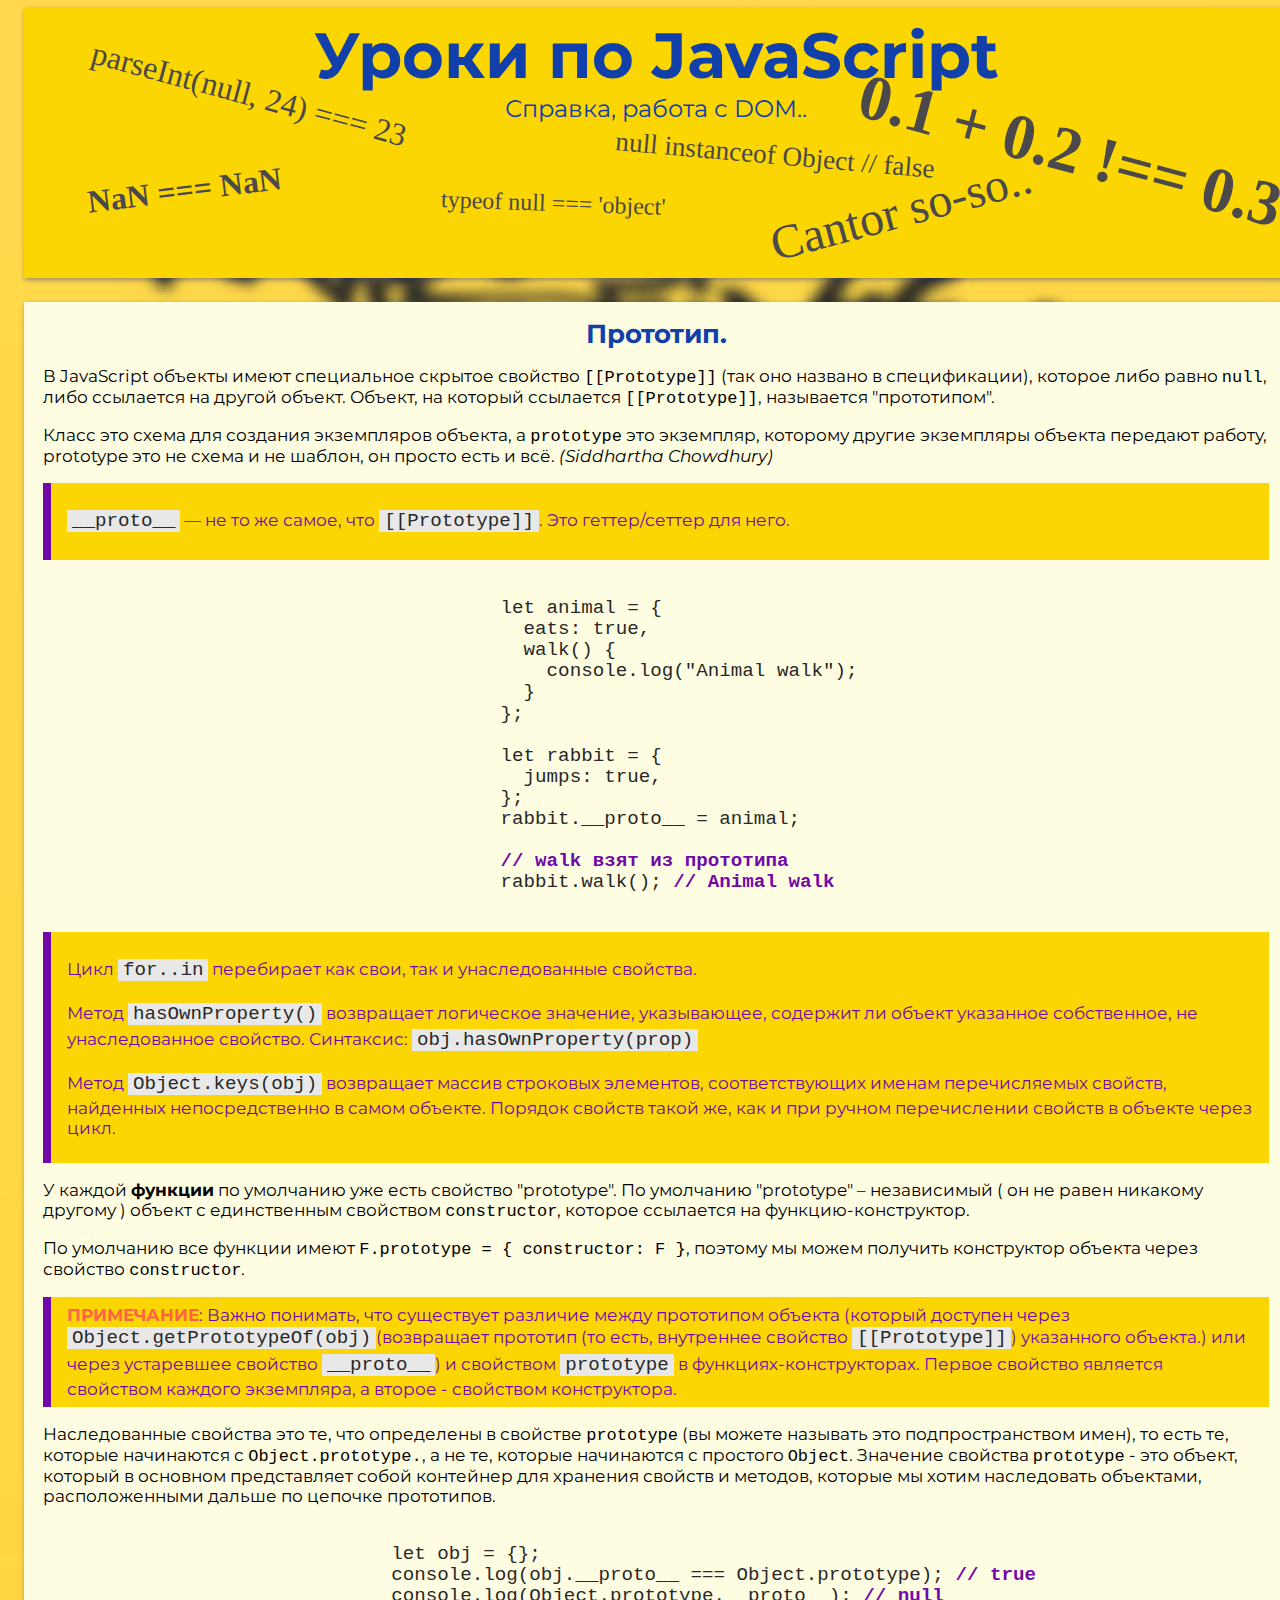
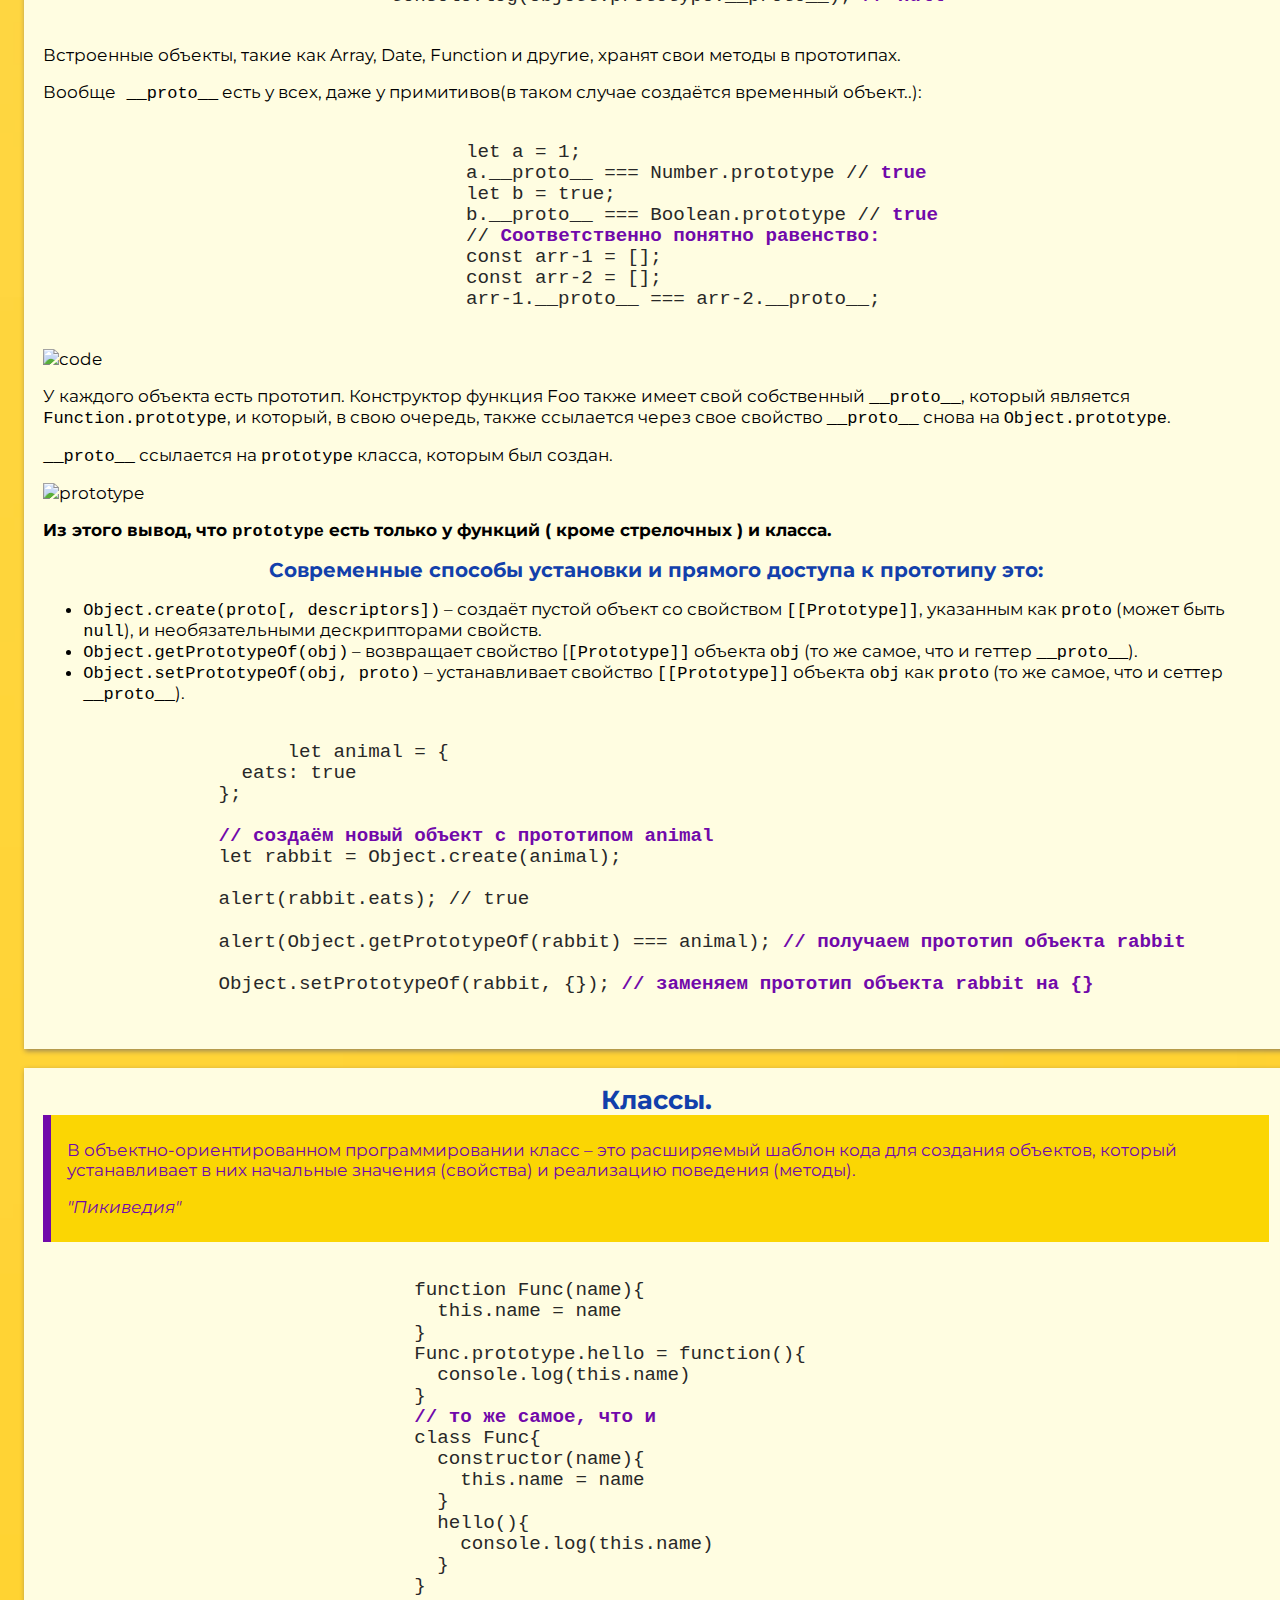
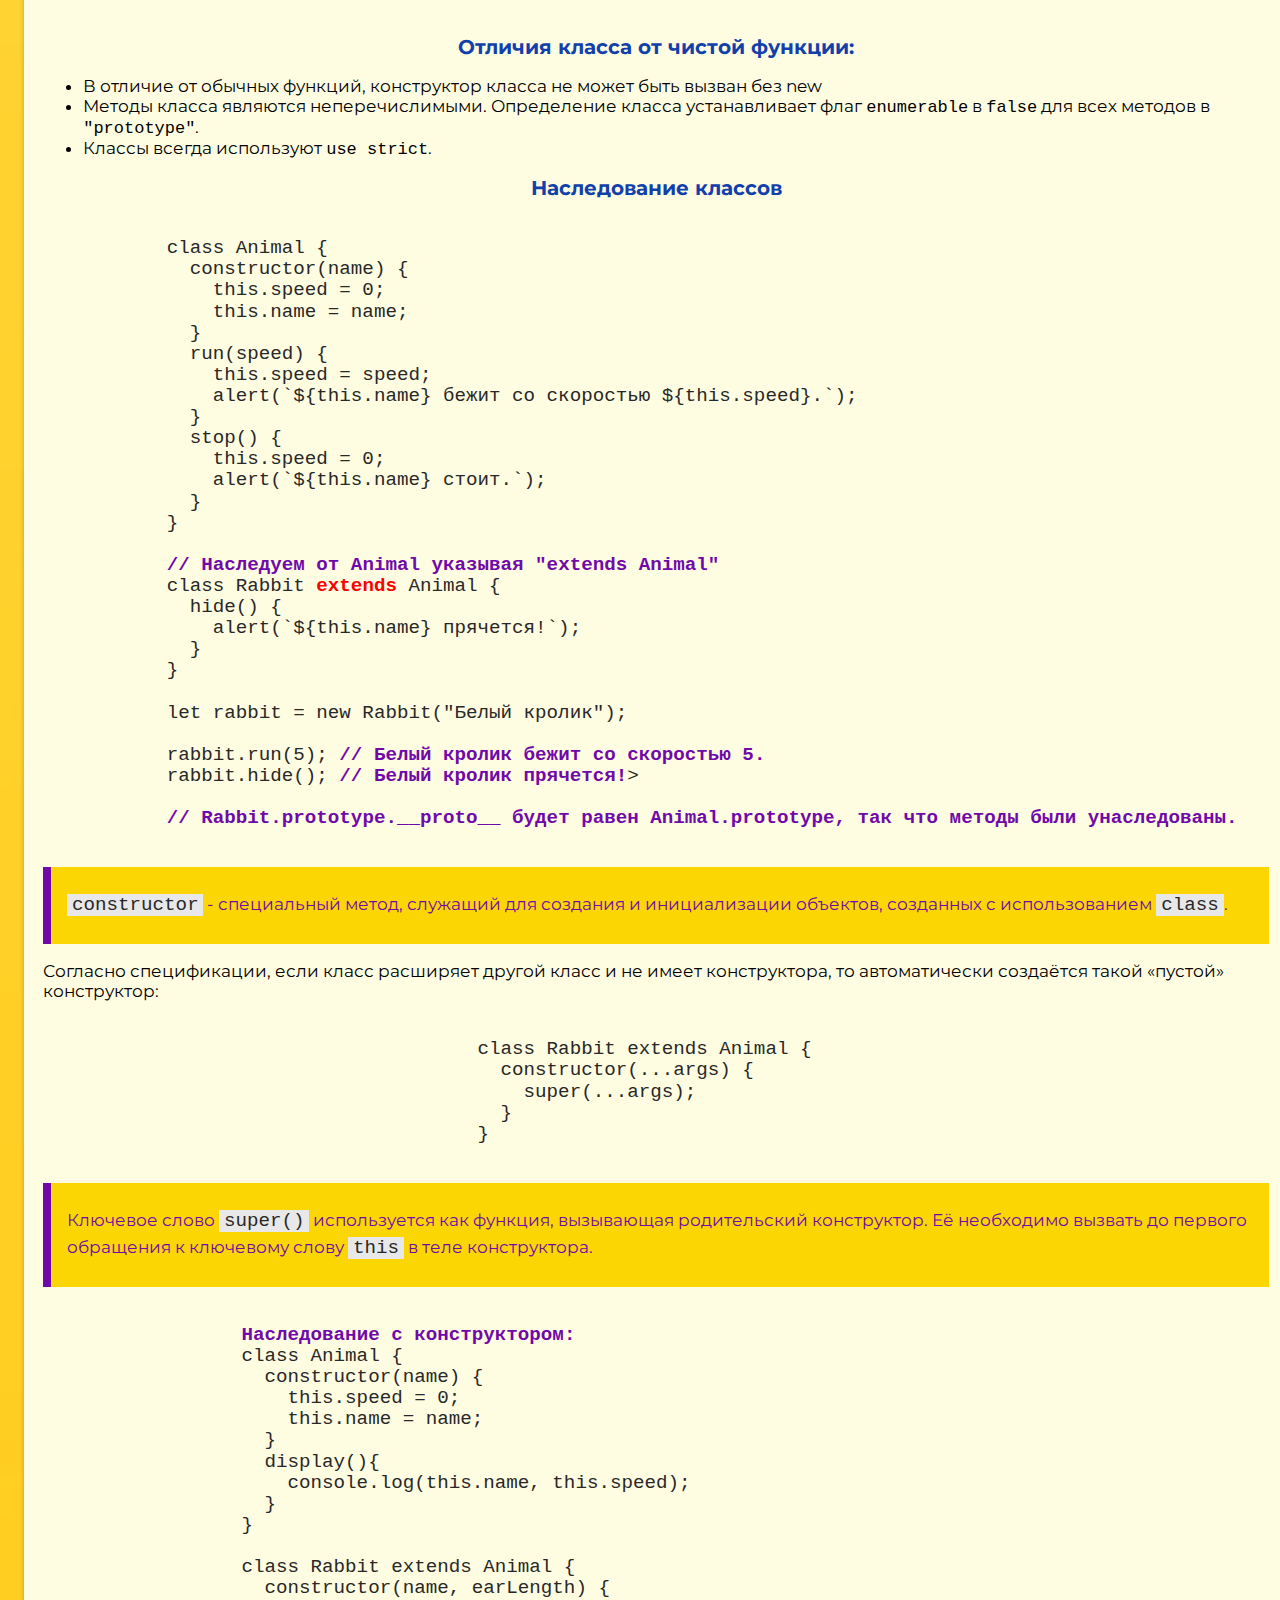
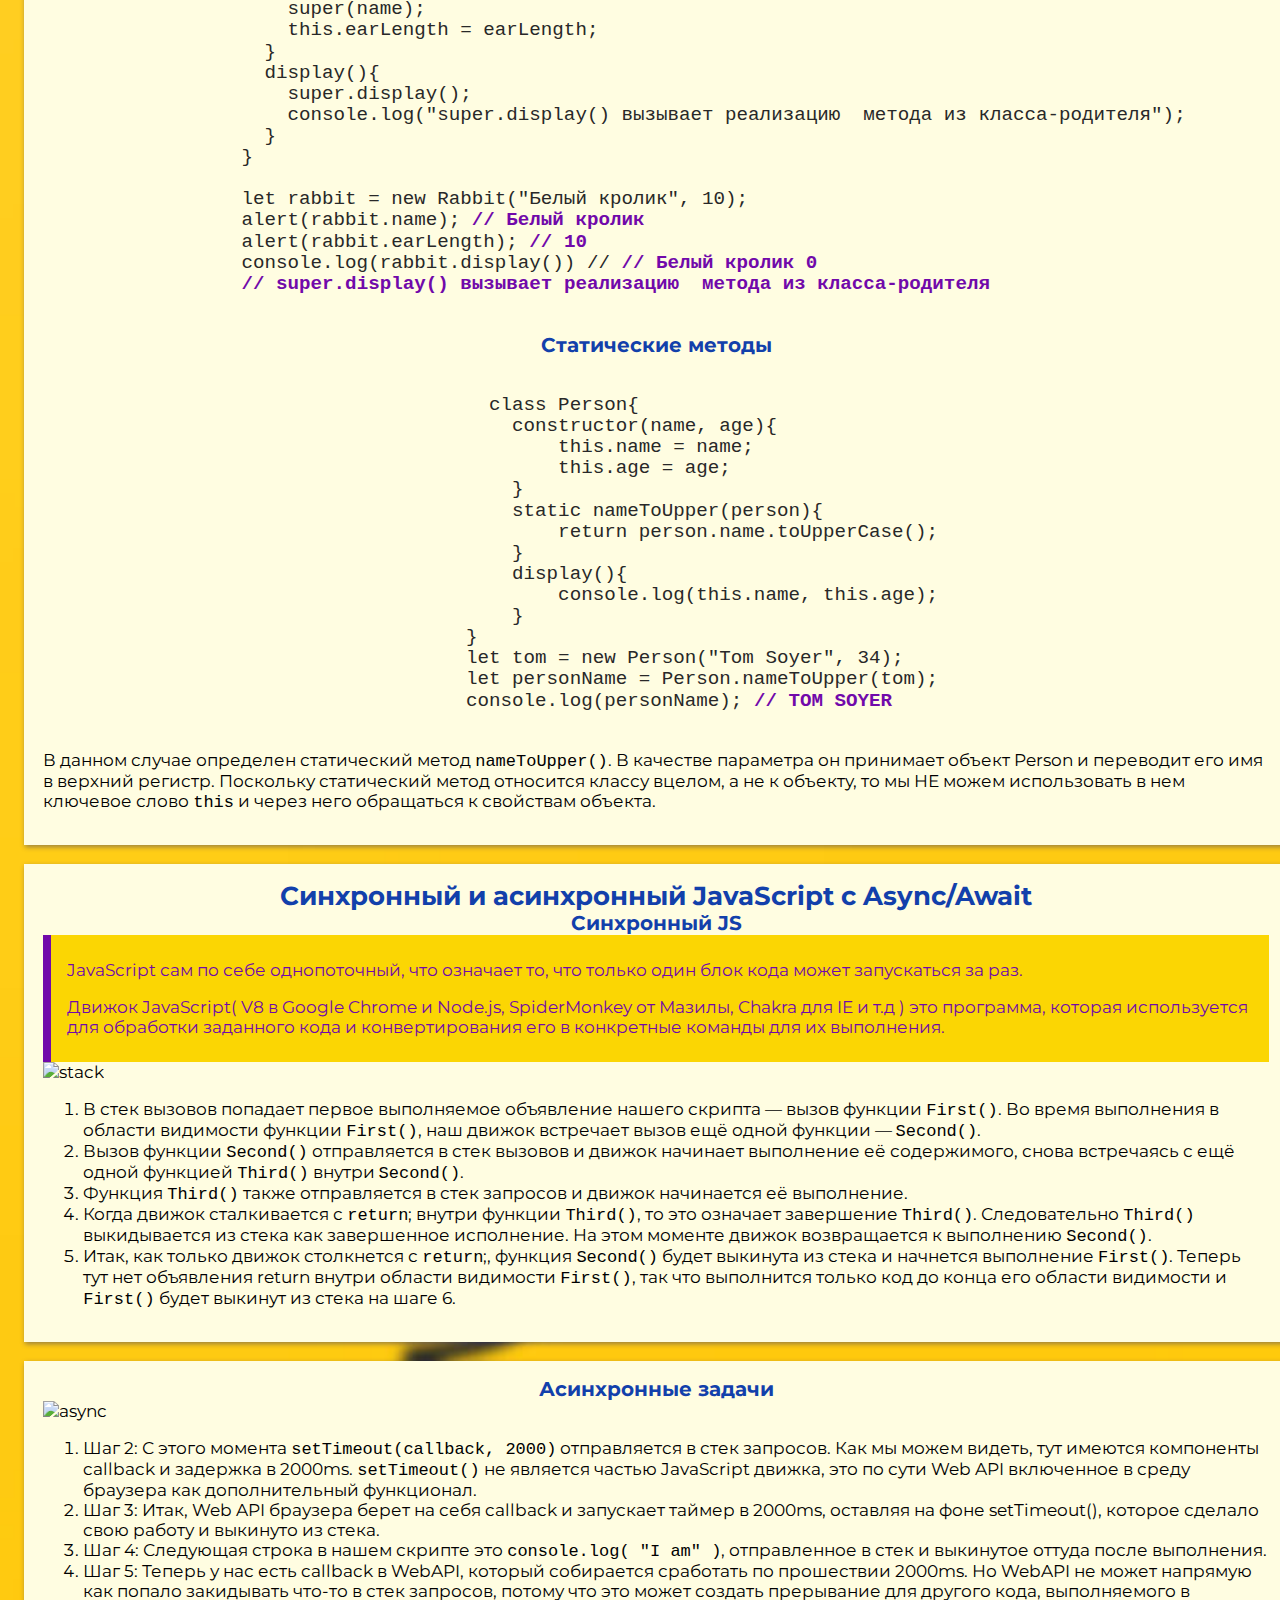
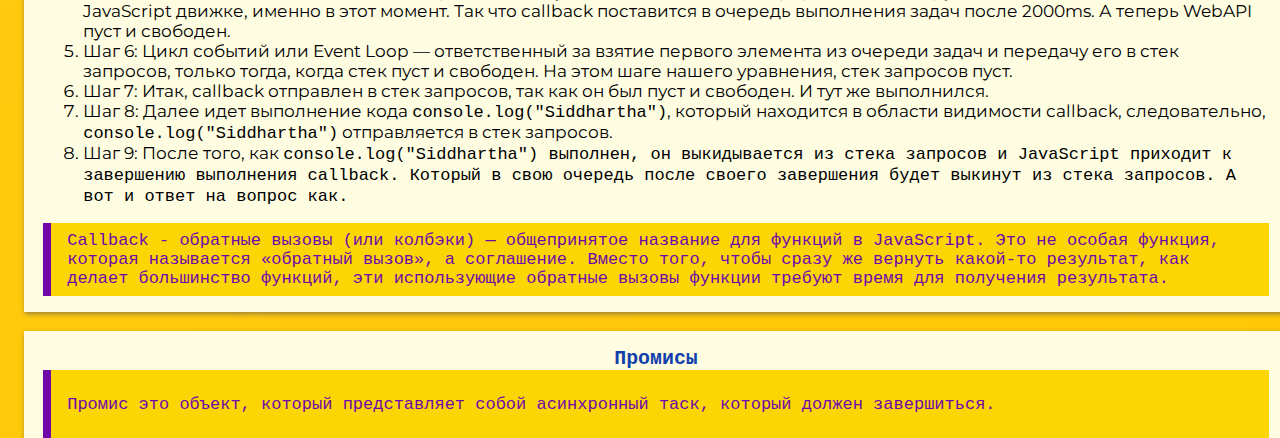
==== commit 54f49b2e: "удалил exersise" ====
--- a/index.html
+++ b/index.html
@@ -24,7 +24,9 @@
         спецификации), которое
         либо равно <code>null</code>, либо ссылается на другой объект. Объект, на который ссылается
         <code>[[Prototype]]</code>, называется "прототипом".</p>
-
+      <p>Класс это схема для создания экземпляров объекта, а <code>prototype</code> это экземпляр, которому другие
+        экземпляры объекта передают работу, prototype это не схема и не шаблон, он просто есть и всё. <span
+          style="font-style: italic;">(Siddhartha Chowdhury)</span> </p>
       <div class="alert">
         <p><code>__proto__</code> — не то же самое, что <code>[[Prototype]]</code>. Это геттер/сеттер для него.</p>
       </div>
@@ -262,6 +264,73 @@
         объекта.</p>
 
     </section>
+    <section class="container-item">
+      <h2>Синхронный и асинхронный JavaScript с Async/Await</h2>
+      <h3>Синхронный JS</h3>
+      <div class="alert">
+        <p>JavaScript сам по себе однопоточный, что означает то, что только один блок кода может запускаться за раз.
+        </p>
+        <p>Движок JavaScript( V8 в Google Chrome и Node.js, SpiderMonkey от Мазилы, Chakra для IE и т.д ) это программа,
+          которая используется для обработки заданного кода и конвертирования его в конкретные команды для их
+          выполнения.</p>
+      </div>
+      <img src="./imgs/js-3.png" alt="stack">
+      <ol>
+        <li>В стек вызовов попадает первое выполняемое объявление нашего скрипта — вызов функции <code>First()</code>.
+          Во время выполнения в области видимости функции <code>First()</code>, наш движок встречает вызов ещё одной
+          функции — <code>Second()</code>.</li>
+        <li>Вызов функции <code>Second()</code> отправляется в стек вызовов и движок начинает выполнение её содержимого,
+          снова встречаясь с ещё одной функцией <code>Third()</code> внутри <code>Second()</code>.</li>
+        <li>Функция <code>Third()</code> также отправляется в стек запросов и движок начинается её выполнение.</li>
+        <li>Когда движок сталкивается с <code>return</code>; внутри функции <code>Third()</code>, то это означает
+          завершение <code>Third()</code>. Следовательно <code>Third()</code> выкидывается из стека как завершенное
+          исполнение. На этом моменте движок возвращается к выполнению <code>Second()</code>.</li>
+        <li>Итак, как только движок столкнется с <code>return</code>;, функция <code>Second()</code> будет выкинута из
+          стека и начнется выполнение <code>First()</code>. Теперь тут нет объявления return внутри области видимости
+          <code>First()</code>, так что выполнится только код до конца его области видимости и <code>First()</code>
+          будет выкинут из стека на шаге 6.</li>
+      </ol>
+    </section>
+    <section class="container-item">
+      <h3>Асинхронные задачи</h3>
+      <img src="./imgs/js-4.png" alt="async">
+      <ol>
+        <li>Шаг 2: С этого момента <code>setTimeout(callback, 2000)</code> отправляется в стек запросов. Как мы можем
+          видеть, тут имеются компоненты callback и задержка в 2000ms. <code>setTimeout()</code> не является частью
+          JavaScript движка, это по сути Web API включенное в среду браузера как дополнительный функционал.</li>
+        <li>Шаг 3: Итак, Web API браузера берет на себя callback и запускает таймер в 2000ms, оставляя на фоне
+          setTimeout(), которое сделало свою работу и выкинуто из стека.</li>
+        <li>Шаг 4: Следующая строка в нашем скрипте это <code>console.log( "I am" )</code>, отправленное в стек и
+          выкинутое оттуда после выполнения.</li>
+        <li>Шаг 5: Теперь у нас есть callback в WebAPI, который собирается сработать по прошествии 2000ms. Но WebAPI не
+          может напрямую как попало закидывать что-то в стек запросов, потому что это может создать прерывание для
+          другого кода, выполняемого в JavaScript движке, именно в этот момент. Так что callback поставится в очередь
+          выполнения задач после 2000ms. А теперь WebAPI пуст и свободен.</li>
+        <li>Шаг 6: Цикл событий или Event Loop — ответственный за взятие первого элемента из очереди задач и передачу
+          его в стек запросов, только тогда, когда стек пуст и свободен. На этом шаге нашего уравнения, стек запросов
+          пуст.</li>
+        <li>Шаг 7: Итак, callback отправлен в стек запросов, так как он был пуст и свободен. И тут же выполнился.</li>
+        <li>Шаг 8: Далее идет выполнение кода <code>console.log("Siddhartha")</code>, который находится в области
+          видимости callback, следовательно, <code>console.log("Siddhartha")</code> отправляется в стек запросов.</li>
+        <li>Шаг 9: После того, как <code>console.log("Siddhartha")</cod> выполнен, он выкидывается из стека запросов и
+            JavaScript приходит к завершению выполнения callback. Который в свою очередь после своего завершения будет
+            выкинут из стека запросов. А вот и ответ на вопрос как.</li>
+      </ol>
+      <div class="alert">Callback - обратные вызовы (или колбэки) — общепринятое название для функций в JavaScript. Это
+        не особая функция, которая называется «обратный вызов», а соглашение. Вместо того, чтобы сразу же вернуть
+        какой-то результат, как делает большинство функций, эти использующие обратные вызовы функции требуют время для
+        получения
+        результата. </div>
+
+    </section>
+    <section class="container-item">
+      <h3>Промисы</h3>
+      <div class="alert">
+        <p>Промис это объект, который представляет собой асинхронный таск, который должен завершиться.</p>
+      </div>
+    </section>
+
+    <!-- the end -->
   </div>
 
   <script src="./js/main.js"></script>
